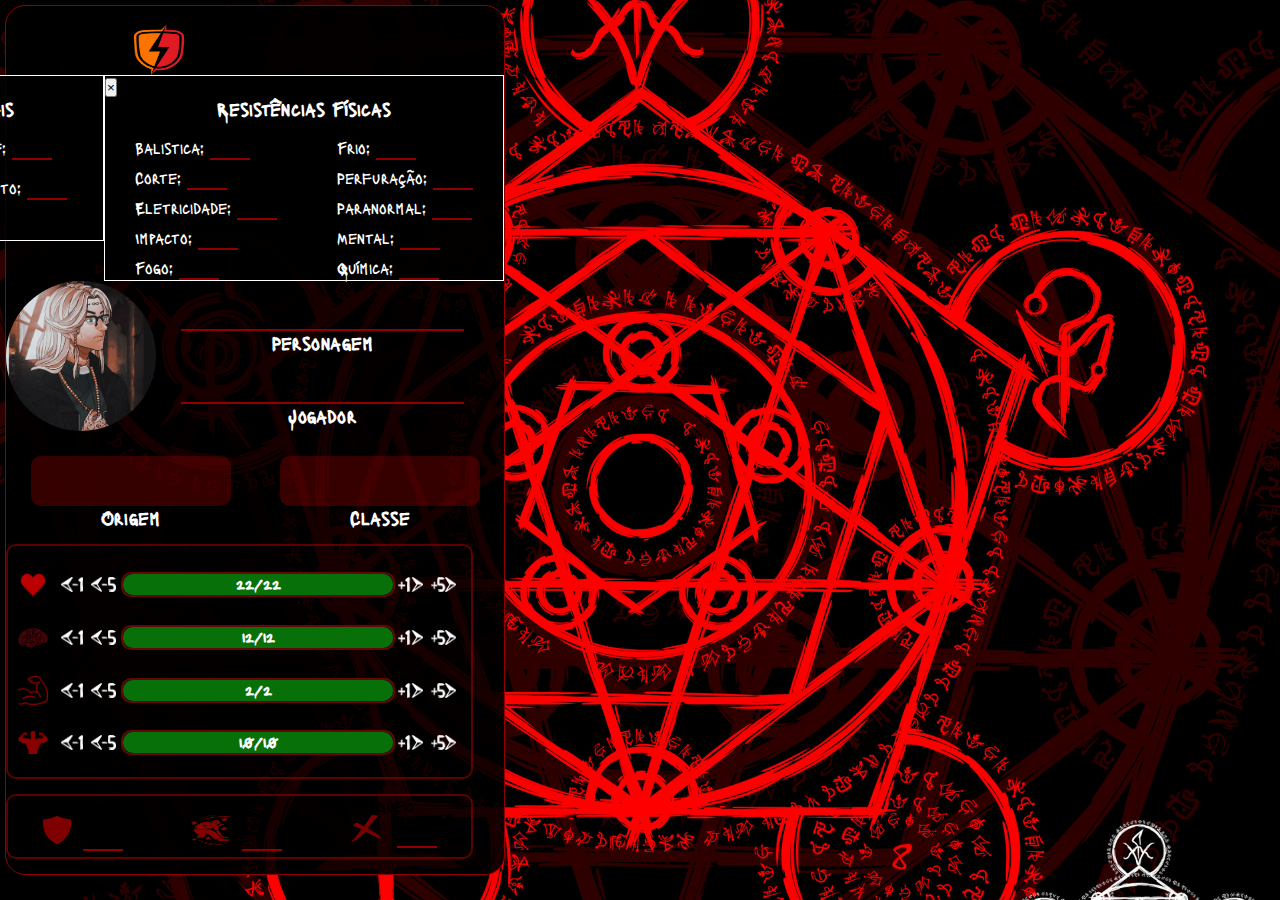
==== frontend/index.html @ 07d02156 "feat(frontend): :dizzy: hover do titulo das imagens de resistencia" ====
<!DOCTYPE html>
<html lang="pt-BR">

<head>
  <meta charset="UTF-8">
  <meta http-equiv="X-UA-Compatible" content="IE=edge">
  <meta name="viewport" content="width=device-width, initial-scale=1.0">
  <title>Ficha Role Play Betinho</title>

  <link rel="stylesheet" href="https://stackpath.bootstrapcdn.com/bootstrap/4.1.3/css/bootstrap.min.css"
    integrity="sha384-MCw98/SFnGE8fJT3GXwEOngsV7Zt27NXFoaoApmYm81iuXoPkFOJwJ8ERdknLPMO" crossorigin="anonymous">

  <link rel="stylesheet" href="./CSS/style.css">
  <link rel="stylesheet" href="./CSS/fichaRolePlay.css">

  <link rel="preconnect" href="https://fonts.googleapis.com">
  <link rel="preconnect" href="https://fonts.gstatic.com" crossorigin>
  <link href="https://fonts.googleapis.com/css2?family=Lacquer&display=swap" rel="stylesheet">
</head>

<body>
  <div class="container">
    <div class="btnResistencias">
      <div class="resistenciaParanormal">
        <div id="tituloResParanormal" class="tituloStatus">Res.Paranormal</div>
        <!-- Button trigger modal resistência paranormal-->
        <img
          src="./Images/ResistenciaParanormal.png"
          id="imgResistenciaParanormal"
          class="btn btnResistenciaParanormal"
          data-toggle="modal"
          data-target="#ModalResistenciaParanormal"
        />

        <!-- Modal resistência paranormal-->
        <div class="modal fade" id="ModalResistenciaParanormal" tabindex="-1" role="dialog"
          aria-labelledby="exampleModalLabel" aria-hidden="true">
          <div class="modal-dialog" role="document">
            <div class="modal-content cardModal">
              <div class="modal-body">
                <button type="button" class="close" data-dismiss="modal" aria-label="Close">
                  <span aria-hidden="true">&times;</span>
                </button>
                <h3 class="modal-title centralizarTitulos" id="exampleModalLabel">Resistências Paranormais</h3>
                <div>
                  <div class="resistenciaParanormal">
                    <div class="resistenciaParanormalLinha1">
                      <div>
                        Morte:
                        <input type="text" class="quantStatusResistenciaParanormal" />
                      </div>
                      <div>
                        Sangue:
                        <input type="text" class="quantStatusResistenciaParanormal" />
                      </div>
                    </div>

                    <div class="resistenciaParanormalLinha2">
                      <div>
                        Energia:
                        <input type="text" class="quantStatusResistenciaParanormal" />
                      </div>
                      <div>
                        Conhecimento:
                        <input type="text" class="quantStatusResistenciaParanormal" />
                      </div>
                    </div>

                    <div class="resistenciaParanormalMedo">
                      <div>
                        Medo:
                        <input type="text" class="quantStatusResistenciaParanormal" />
                      </div>
                    </div>
                  </div>
                </div>
              </div>
            </div>
          </div>
        </div>
      </div>

      <div class="resistenciaFisica">
        <!-- Button trigger modal resistência física-->
        <div id="tituloResFisica" class="tituloStatus">Res.Física</div>
        <img
          src="./Images/ResistenciaFisica.png"
          id="imgResistenciaFisica"
          class="btn btnResistenciaFisica"
          data-toggle="modal"
          data-target="#ModalResistenciaFisica"
        />

        <!-- Modal resistência física-->
        <div class="modal fade" id="ModalResistenciaFisica" tabindex="-1" role="dialog"
          aria-labelledby="exampleModalLabel" aria-hidden="true">
          <div class="modal-dialog" role="document">
            <div class="modal-content cardModal">
              <div class="modal-body">
                <button type="button" class="close" data-dismiss="modal" aria-label="Close">
                  <span aria-hidden="true">&times;</span>
                </button>
                <h3 class="modal-title centralizarTitulos" id="exampleModalLabel">Resistências Físicas</h3>
                <div class="organizacaoColuna">
                  <div class="resistenciaFisicaEsquerdo">
                    <div>
                      Balistica:
                      <input type="text" class="quantStatusResistenciaFisica" />
                    </div>
                    <div>
                      Corte:
                      <input type="text" class="quantStatusResistenciaFisica" />
                    </div>
                    <div>
                      Eletricidade:
                      <input type="text" class="quantStatusResistenciaFisica" />
                    </div>
                    <div>
                      Impacto:
                      <input type="text" class="quantStatusResistenciaFisica" />
                    </div>
                    <div>
                      Fogo:
                      <input type="text" class="quantStatusResistenciaFisica" />
                    </div>
                  </div>

                  <div class="resistenciaFisicaDireito">
                    <div>
                      Frio:
                      <input type="text" class="quantStatusResistenciaFisica" />
                    </div>
                    <div>
                      Perfuração:
                      <input type="text" class="quantStatusResistenciaFisica" />
                    </div>
                    <div>
                      Paranormal:
                      <input type="text" class="quantStatusResistenciaFisica" />
                    </div>
                    <div>
                      Mental:
                      <input type="text" class="quantStatusResistenciaFisica" />
                    </div>
                    <div>
                      Química:
                      <input type="text" class="quantStatusResistenciaFisica" />
                    </div>
                  </div>
                </div>
              </div>
            </div>
          </div>
        </div>
      </div>
    </div>



    <div class="img-nomes">
      <img src="./Images/avatarDante.jpg" class="avatar" />
      <div class="containerJogador-Personagem">
        <div class="Jogador-Personagem">
          <input type="text" class="nomeJogador-Personagem" />
          <h3 class="tituloJogador-Personagem">Personagem</h3>
        </div>
        <div class="Jogador-Personagem">
          <input type="text" class="nomeJogador-Personagem" />
          <h3 class="tituloJogador-Personagem">Jogador</h3>
        </div>
      </div>
    </div>

    <div class="orgm-class">
      <div class="containerOrigem-Classe">
        <div class="Origem-Classe">
          <div class="nomeOrigem-Classe"></div>
          <h3 class="tituloOrigem-Classe">Origem</h3>
        </div>
      </div>
      <div class="containerOrigem-Classe">
        <div class="Origem-Classe">
          <div class="nomeOrigem-Classe"></div>
          <h3 class="tituloOrigem-Classe">Classe</h3>
        </div>
      </div>
    </div>

    <div class="status">
      <div id="tituloVida" class="tituloStatus">Vida</div>
      <div class="status-vida">
        <img id="heart" src="./Images/Life.png" />
        <img src="./Images/setaMenos1.png" id="heartMinusOne" class="buttonStatusLife" />
        <img src="./Images/setaMenos5.png" id="heartMinusFive" class="buttonStatusLife" />
        <div class="progressLife">
          <div class="barLife" id="barraVida"></div>
        </div>
        <img src="./Images/setaMais1.png" id="heartPlusOne" class="buttonStatusLife" />
        <img src="./Images/setaMais5.png" id="heartPlusFive" class="buttonStatusLife" />
      </div>

      <div id="tituloSanidade" class="tituloStatus">Sanidade</div>
      <div class="status-sanidade">
        <img id="sanity" src="./Images/cerebro.png" />
        <img src="./Images/setaMenos1.png" id="sanityMinusOne" class="buttonStatusSanity" />
        <img src="./Images/setaMenos5.png" id="sanityMinusFive" class="buttonStatusSanity" />
        <div class="progressSanity">
          <div class="barSanity" id="barraSanidade"></div>
        </div>
        <img src="./Images/setaMais1.png" id="sanityPlusOne" class="buttonStatusSanity" />
        <img src="./Images/setaMais5.png" id="sanityPlusFive" class="buttonStatusSanity" />
      </div>

      <div id="tituloPeRodada" class="tituloStatus">PE/Rodada</div>
      <div class="status-peRodada">
        <img id="peRodada" src="./Images/musculo1.png" />
        <img src="./Images/setaMenos1.png" id="peRodadaMinusOne" class="buttonStatusPeRodada" />
        <img src="./Images/setaMenos5.png" id="peRodadaMinusFive" class="buttonStatusPeRodada" />
        <div class="progressPeRodada">
          <div class="barPeRodada" id="barraPeRodada"></div>
        </div>
        <img src="./Images/setaMais1.png" id="peRodadaPlusOne" class="buttonStatusPeRodada" />
        <img src="./Images/setaMais5.png" id="peRodadaPlusFive" class="buttonStatusPeRodada" />
      </div>

      <div id="tituloPeTotal" class="tituloStatus">PE/Total</div>
      <div class="status-peTotal">
        <img id="peTotal" src="./Images/corpo1.png" />
        <img src="./Images/setaMenos1.png" id="peTotalMinusOne" class="buttonStatusPeTotal" />
        <img src="./Images/setaMenos5.png" id="peTotalMinusFive" class="buttonStatusPeTotal" />
        <div class="progressPeTotal">
          <div class="barPeTotal" id="barraPeTotal"></div>
        </div>
        <img src="./Images/setaMais1.png" id="peTotalPlusOne" class="buttonStatusPeTotal" />
        <img src="./Images/setaMais5.png" id="peTotalPlusFive" class="buttonStatusPeTotal" />
      </div>
    </div>

    <div class="defensivos">
      <div class="status-defensivos">
        <div id="tituloDefesa" class="tituloDefensivos">Defesa</div>
        <div>
          <img id="defesa" src="./Images/escudo.png" />
          <input type="text" class="quantStatusDefensivos" />
        </div>
      </div>

      <div class="status-defensivos">
        <div id="tituloReflexo" class="tituloDefensivos">Reflexo</div>
        <div>
          <img id="reflexo" src="./Images/reflexo1.png" />
          <input type="text" class="quantStatusDefensivos" />
        </div>
      </div>

      <div class="status-defensivos">
        <div id="tituloBloqueio" class="tituloDefensivos">Bloqueio</div>
        <div>
          <img id="bloqueio" src="./Images/bloqueio.png" />
          <input type="text" class="quantStatusDefensivos" />
        </div>
      </div>
    </div>

  </div>
  <script src="https://code.jquery.com/jquery-3.3.1.slim.min.js"
    integrity="sha384-q8i/X+965DzO0rT7abK41JStQIAqVgRVzpbzo5smXKp4YfRvH+8abtTE1Pi6jizo"
    crossorigin="anonymous"></script>
  <script src="https://cdnjs.cloudflare.com/ajax/libs/popper.js/1.14.3/umd/popper.min.js"
    integrity="sha384-ZMP7rVo3mIykV+2+9J3UJ46jBk0WLaUAdn689aCwoqbBJiSnjAK/l8WvCWPIPm49"
    crossorigin="anonymous"></script>
  <script src="https://stackpath.bootstrapcdn.com/bootstrap/4.1.3/js/bootstrap.min.js"
    integrity="sha384-ChfqqxuZUCnJSK3+MXmPNIyE6ZbWh2IMqE241rYiqJxyMiZ6OW/JmZQ5stwEULTy"
    crossorigin="anonymous"></script>

  <script src="./JavaScript/scriptStatusVida.js"></script>
  <script src="./JavaScript/scriptStatusSanidade.js"></script>
  <script src="./JavaScript/scriptStatusPeRodada.js"></script>
  <script src="./JavaScript/scriptStatusPeTotal.js"></script>
  <script src="./JavaScript/scriptHoversTitulos.js"></script>

</body>

</html>
---- frontend/CSS/style.css ----
* {
  margin: 0;
  padding: 0;
  box-sizing: border-box;
}

body {
  background-color: black;
  background-image: url('../Images/backgroundOP.jpg');
  background-size: cover;
  background-position: center center;
  font-family: Lacquer, Arial, Helvetica, sans-serif;
  color: white;
}
---- frontend/CSS/fichaRolePlay.css ----
.container {
  top: 0;
  left: 0;
  width: 500px;
  height: 100%;
  margin: 5px;
  padding: 0, 15px;
  padding-bottom: 15px;
  display: flex;
  flex-direction: column;
  border: 1.7px solid rgb(145, 0, 0);
  border-radius: 20px;
  background-color: rgba(0, 0, 0, 0.905);
}

.btnResistencias {
  display: flex;
  justify-content: flex-end;
  /* height: 80px; */
  /* background-color: rgba(0, 255, 255, 0.486); */
}

.resistenciaFisica, .resistenciaParanormal {
  display: flex;
  flex-direction: column;
  /* justify-content: flex-end; */
  /* background-color: #087008; */
}
.btnResistenciaFisica {
  width: 50px;
  height: 50px;
  margin-left: 30px;
}

.btnResistenciaParanormal {
  width: 60px;
  height: 50px;
  margin-left: 70px;
}

.img-nomes {
  display: flex;
}
.avatar {
  border-radius: 100%;
  width: 150px;
}

.containerJogador-Personagem {
  margin-left: 25px;
  display: flex;
  flex-direction: column;
}

.Jogador-Personagem {
  display: flex;
  align-items: center;
  flex-direction: column;
}

.nomeJogador-Personagem,
.quantStatusDefensivos,
.quantStatusResistenciaFisica,
.quantStatusResistenciaParanormal {
  width: 100%;
  height: 50px;
  border: 0;
  border-bottom: rgb(145, 0, 0) solid 2px;
  outline: 0;
  background: transparent;
  font-size: 25px;
  text-align: center;
  color: purple;
  font-family: Lacquer;
}

.quantStatusDefensivos, .quantStatusResistenciaFisica, .quantStatusResistenciaParanormal {
  width: 40px;
  height: 30px;
  font-size: 25px;
  color: white;
}

.nomeJogador-Personagem:focus,
.quantStatusDefensivos:focus,
.quantStatusResistenciaFisica:focus,
.quantStatusResistenciaParanormal:focus {
  animation: border-fade 1s infinite alternate;
}

@keyframes border-fade {
  0% {
    border-color: red;
  }
  100% {
    border-color: purple;
  }
}

.orgm-class {
  display: flex;
  align-items: center;
  justify-content: space-around;
}

.Origem-Classe {
  display: flex;
  align-items: center;
  flex-direction: column;
}

.nomeOrigem-Classe {
  width: 200px;
  height: 50px;
  margin-top: 25px;
  padding: 15px;
  border-radius: 10px;
  background-color: rgba(145, 0, 0, 0.363);
  font-size: 20px;
  text-align: center;
}

.status, .defensivos {
  display: flex;
  flex-direction: column;
  justify-content: space-around;
  width: 467px;
  height: 235px;
  margin-top: 15px;  
  border-radius: 10px;
  border: 2px solid rgba(145, 0, 0, 0.63);
}

.status {
  padding-left: 10px;
  padding-right: 10px;
}

.defensivos {
  display: flex;
  flex-direction: row;
  height: 65px;
  padding: 0;
}

.tituloStatus, .tituloDefensivos {
  color: rgb(0, 0, 0);
}

.status-vida,
.status-sanidade,
.status-peRodada,
.status-peTotal,
.def-defesa,
.def-reflexo,
.def-bloqueio {
  display: flex;
  align-items: center;
}

.status-peTotal {
  padding-bottom: 20px;
}

.buttonStatusLife, .buttonStatusSanity, .buttonStatusPeRodada, .buttonStatusPeTotal {
  width: 25px;
  height: 15px;
  margin: 3px;
  margin-right: 5px;
}

.buttonStatusLife:hover,
.buttonStatusSanity:hover,
.buttonStatusPeRodada:hover,
.buttonStatusPeTotal:hover {
  width: 27px;
  height: 17px;
  cursor: pointer;
}

#heart, #sanity, #peRodada, #peTotal, #defesa, #reflexo, #bloqueio {
  width: 30px;
  margin-right: 10px;
  transition: transform 0.2s ease-in-out;
}

#defesa {
  height: 30px;
  margin-right: 5px;
}

#reflexo {
  width: 40px;
  height: 30px;
  margin-right: 5px;
}

#bloqueio {
  height: 27px;
}

#heart.pulsando, #sanity.pulsando, #peRodada.pulsando, #peTotal.pulsando {
  transform: scale(1.5);
}

.progressLife, .progressSanity, .progressPeRodada, .progressPeTotal {
  width: 100%;
  height: 25px;
  border-radius: 10px;
  background-color: rgb(20, 20, 20);
  border: 2px solid rgba(145, 0, 0, 0.63);
}

.barLife, .barSanity, .barPeRodada, .barPeTotal {
  height: 100%;
  border-radius: 10px;
  transition: width 0.3s ease-in-out;
  text-align: center;
  font-weight: 600;
}

.barLife.green, .barSanity.green, .barPeRodada.green, .barPeTotal.green {
  border-radius: 10px;
  background-color: #087008;
}

.barLife.yellow, .barSanity.yellow, .barPeRodada.yellow, .barPeTotal.yellow {
  border-radius: 10px;
  background-color: #856d0e;
}

.barLife.red, .barSanity.red, .barPeRodada.red, .barPeTotal.red {
  border-radius: 10px;
  background-color: #992a0e;
}

.cardModal {
  width: 400px;
  background-color: rgba(0, 0, 0, 0.850);
  border: 1px solid white;
}

.organizacaoColuna {
  display: flex;
  justify-content: space-around;
  margin-top: 10px;
}

.centralizarTitulos {
  text-align: center;
}

.resistenciaParanormal {
  display: flex;
  flex-direction: column; 
}

.resistenciaParanormalLinha1, .resistenciaParanormalLinha2, .resistenciaParanormalMedo {
  display: flex;
  justify-content: space-around;
  margin-top: 10px;
}

/* input {
  width: 100px;
  height: 30px;
  margin-left: 1px;
  background-color: black;
  border: 2px solid rgba(145, 0, 0, 0.63);
  border-radius: 5px;
  outline: 0;
  color: white;
  font-size: 20px;
}
input[type=number]::-webkit-inner-spin-button { 
  height: 35px;
  margin: 10px;
  padding: 5px;
  transform: rotate(90deg);
  filter: drop-shadow(5px 50px 10px rgb(255, 0, 0)) opacity(30%);
  cursor: pointer;
} */
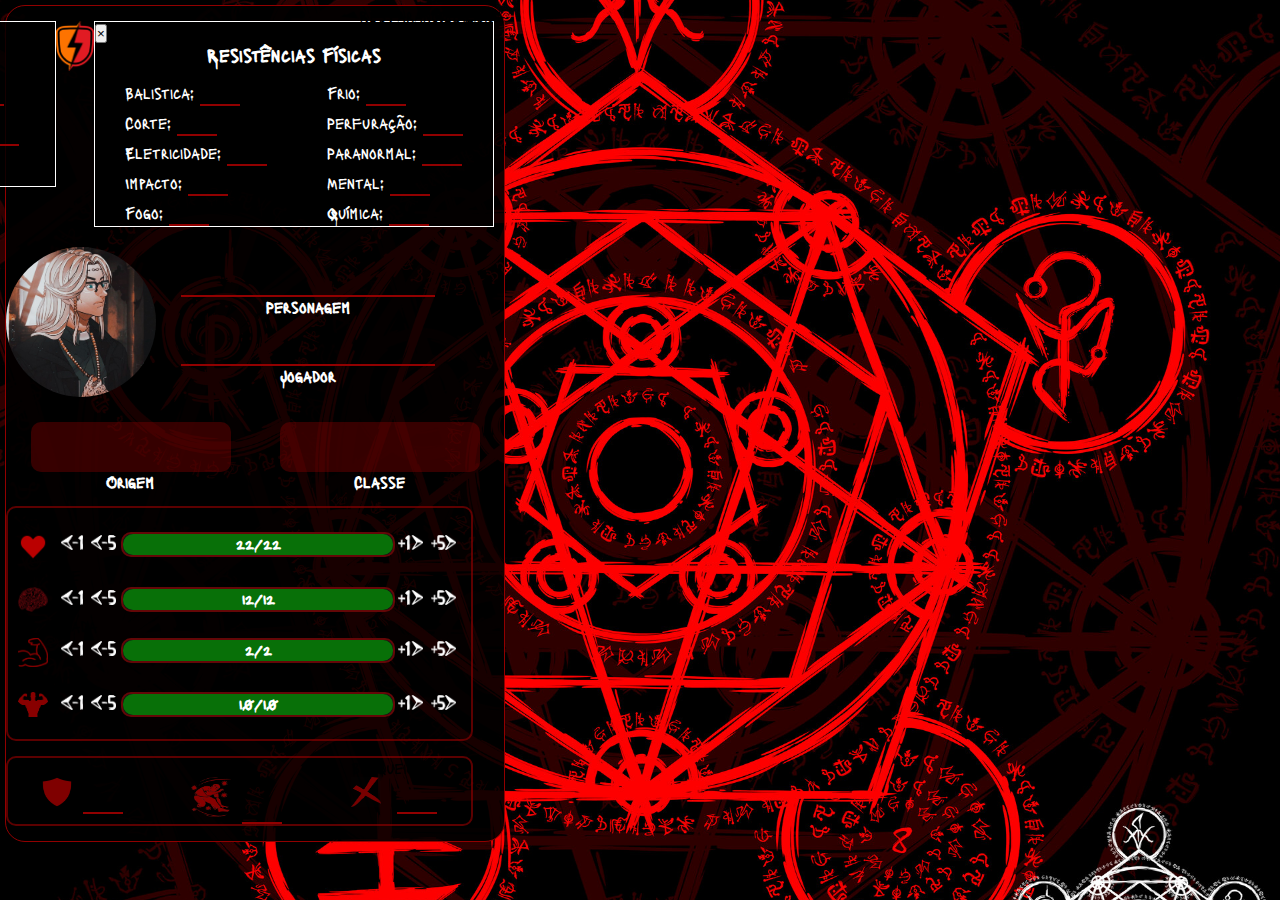
==== commit ec7e701b: "style(frontend): :dizzy: alinhamento dos titulos das resistencias" ====
--- a/frontend/index.html
+++ b/frontend/index.html
@@ -1,14 +1,17 @@
 <!DOCTYPE html>
 <html lang="pt-BR">
-
 <head>
   <meta charset="UTF-8">
   <meta http-equiv="X-UA-Compatible" content="IE=edge">
   <meta name="viewport" content="width=device-width, initial-scale=1.0">
   <title>Ficha Role Play Betinho</title>
 
-  <link rel="stylesheet" href="https://stackpath.bootstrapcdn.com/bootstrap/4.1.3/css/bootstrap.min.css"
-    integrity="sha384-MCw98/SFnGE8fJT3GXwEOngsV7Zt27NXFoaoApmYm81iuXoPkFOJwJ8ERdknLPMO" crossorigin="anonymous">
+  <link
+    rel="stylesheet"
+    href="https://stackpath.bootstrapcdn.com/bootstrap/4.1.3/css/bootstrap.min.css"
+    integrity="sha384-MCw98/SFnGE8fJT3GXwEOngsV7Zt27NXFoaoApmYm81iuXoPkFOJwJ8ERdknLPMO"
+    crossorigin="anonymous"
+  >
 
   <link rel="stylesheet" href="./CSS/style.css">
   <link rel="stylesheet" href="./CSS/fichaRolePlay.css">
@@ -20,57 +23,57 @@
 
 <body>
   <div class="container">
+    <div class="tituloResistencias">
+      <div id="tituloResParanormal" class="tituloStatus">Res.Paranormal</div>
+      <div id="tituloResFisica" class="tituloStatus">Res.Física</div>
+    </div>
     <div class="btnResistencias">
-      <div class="resistenciaParanormal">
-        <div id="tituloResParanormal" class="tituloStatus">Res.Paranormal</div>
-        <!-- Button trigger modal resistência paranormal-->
-        <img
-          src="./Images/ResistenciaParanormal.png"
-          id="imgResistenciaParanormal"
-          class="btn btnResistenciaParanormal"
-          data-toggle="modal"
-          data-target="#ModalResistenciaParanormal"
-        />
-
-        <!-- Modal resistência paranormal-->
-        <div class="modal fade" id="ModalResistenciaParanormal" tabindex="-1" role="dialog"
-          aria-labelledby="exampleModalLabel" aria-hidden="true">
-          <div class="modal-dialog" role="document">
-            <div class="modal-content cardModal">
-              <div class="modal-body">
-                <button type="button" class="close" data-dismiss="modal" aria-label="Close">
-                  <span aria-hidden="true">&times;</span>
-                </button>
-                <h3 class="modal-title centralizarTitulos" id="exampleModalLabel">Resistências Paranormais</h3>
-                <div>
-                  <div class="resistenciaParanormal">
-                    <div class="resistenciaParanormalLinha1">
-                      <div>
-                        Morte:
-                        <input type="text" class="quantStatusResistenciaParanormal" />
-                      </div>
-                      <div>
-                        Sangue:
-                        <input type="text" class="quantStatusResistenciaParanormal" />
-                      </div>
-                    </div>
-
-                    <div class="resistenciaParanormalLinha2">
-                      <div>
-                        Energia:
-                        <input type="text" class="quantStatusResistenciaParanormal" />
-                      </div>
-                      <div>
-                        Conhecimento:
-                        <input type="text" class="quantStatusResistenciaParanormal" />
-                      </div>
-                    </div>
-
-                    <div class="resistenciaParanormalMedo">
-                      <div>
-                        Medo:
-                        <input type="text" class="quantStatusResistenciaParanormal" />
-                      </div>
+      <!-- Button trigger modal resistência paranormal-->
+      <img
+        src="./Images/ResistenciaParanormal.png"
+        id="imgResistenciaParanormal"
+        class="btn btnResistenciaParanormal"
+        data-toggle="modal"
+        data-target="#ModalResistenciaParanormal"
+      />
+      <!-- Modal resistência paranormal-->
+      <div class="modal fade" id="ModalResistenciaParanormal" tabindex="-1" role="dialog"
+        aria-labelledby="exampleModalLabel" aria-hidden="true">
+        <div class="modal-dialog" role="document">
+          <div class="modal-content cardModal">
+            <div class="modal-body">
+              <button type="button" class="close" data-dismiss="modal" aria-label="Close">
+                <span aria-hidden="true">&times;</span>
+              </button>
+              <h3 class="modal-title centralizarTitulos" id="exampleModalLabel">Resistências Paranormais</h3>
+              <div>
+                <div class="resistenciaParanormal">
+                  <div class="resistenciaParanormalLinha1">
+                    <div>
+                      Morte:
+                      <input type="text" class="quantStatusResistenciaParanormal" />
+                    </div>
+                    <div>
+                      Sangue:
+                      <input type="text" class="quantStatusResistenciaParanormal" />
+                    </div>
+                  </div>
+
+                  <div class="resistenciaParanormalLinha2">
+                    <div>
+                      Energia:
+                      <input type="text" class="quantStatusResistenciaParanormal" />
+                    </div>
+                    <div>
+                      Conhecimento:
+                      <input type="text" class="quantStatusResistenciaParanormal" />
+                    </div>
+                  </div>
+
+                  <div class="resistenciaParanormalMedo">
+                    <div>
+                      Medo:
+                      <input type="text" class="quantStatusResistenciaParanormal" />
                     </div>
                   </div>
                 </div>
@@ -80,72 +83,68 @@
         </div>
       </div>
 
-      <div class="resistenciaFisica">
-        <!-- Button trigger modal resistência física-->
-        <div id="tituloResFisica" class="tituloStatus">Res.Física</div>
-        <img
-          src="./Images/ResistenciaFisica.png"
-          id="imgResistenciaFisica"
-          class="btn btnResistenciaFisica"
-          data-toggle="modal"
-          data-target="#ModalResistenciaFisica"
-        />
-
-        <!-- Modal resistência física-->
-        <div class="modal fade" id="ModalResistenciaFisica" tabindex="-1" role="dialog"
-          aria-labelledby="exampleModalLabel" aria-hidden="true">
-          <div class="modal-dialog" role="document">
-            <div class="modal-content cardModal">
-              <div class="modal-body">
-                <button type="button" class="close" data-dismiss="modal" aria-label="Close">
-                  <span aria-hidden="true">&times;</span>
-                </button>
-                <h3 class="modal-title centralizarTitulos" id="exampleModalLabel">Resistências Físicas</h3>
-                <div class="organizacaoColuna">
-                  <div class="resistenciaFisicaEsquerdo">
-                    <div>
-                      Balistica:
-                      <input type="text" class="quantStatusResistenciaFisica" />
-                    </div>
-                    <div>
-                      Corte:
-                      <input type="text" class="quantStatusResistenciaFisica" />
-                    </div>
-                    <div>
-                      Eletricidade:
-                      <input type="text" class="quantStatusResistenciaFisica" />
-                    </div>
-                    <div>
-                      Impacto:
-                      <input type="text" class="quantStatusResistenciaFisica" />
-                    </div>
-                    <div>
-                      Fogo:
-                      <input type="text" class="quantStatusResistenciaFisica" />
-                    </div>
-                  </div>
-
-                  <div class="resistenciaFisicaDireito">
-                    <div>
-                      Frio:
-                      <input type="text" class="quantStatusResistenciaFisica" />
-                    </div>
-                    <div>
-                      Perfuração:
-                      <input type="text" class="quantStatusResistenciaFisica" />
-                    </div>
-                    <div>
-                      Paranormal:
-                      <input type="text" class="quantStatusResistenciaFisica" />
-                    </div>
-                    <div>
-                      Mental:
-                      <input type="text" class="quantStatusResistenciaFisica" />
-                    </div>
-                    <div>
-                      Química:
-                      <input type="text" class="quantStatusResistenciaFisica" />
-                    </div>
+      <!-- Button trigger modal resistência física-->
+      <img
+        src="./Images/ResistenciaFisica.png"
+        id="imgResistenciaFisica"
+        class="btn btnResistenciaFisica"
+        data-toggle="modal"
+        data-target="#ModalResistenciaFisica"
+      />
+      <!-- Modal resistência física-->
+      <div class="modal fade" id="ModalResistenciaFisica" tabindex="-1" role="dialog"
+        aria-labelledby="exampleModalLabel" aria-hidden="true">
+        <div class="modal-dialog" role="document">
+          <div class="modal-content cardModal">
+            <div class="modal-body">
+              <button type="button" class="close" data-dismiss="modal" aria-label="Close">
+                <span aria-hidden="true">&times;</span>
+              </button>
+              <h3 class="modal-title centralizarTitulos" id="exampleModalLabel">Resistências Físicas</h3>
+              <div class="organizacaoColuna">
+                <div class="resistenciaFisicaEsquerdo">
+                  <div>
+                    Balistica:
+                    <input type="text" class="quantStatusResistenciaFisica" />
+                  </div>
+                  <div>
+                    Corte:
+                    <input type="text" class="quantStatusResistenciaFisica" />
+                  </div>
+                  <div>
+                    Eletricidade:
+                    <input type="text" class="quantStatusResistenciaFisica" />
+                  </div>
+                  <div>
+                    Impacto:
+                    <input type="text" class="quantStatusResistenciaFisica" />
+                  </div>
+                  <div>
+                    Fogo:
+                    <input type="text" class="quantStatusResistenciaFisica" />
+                  </div>
+                </div>
+
+                <div class="resistenciaFisicaDireito">
+                  <div>
+                    Frio:
+                    <input type="text" class="quantStatusResistenciaFisica" />
+                  </div>
+                  <div>
+                    Perfuração:
+                    <input type="text" class="quantStatusResistenciaFisica" />
+                  </div>
+                  <div>
+                    Paranormal:
+                    <input type="text" class="quantStatusResistenciaFisica" />
+                  </div>
+                  <div>
+                    Mental:
+                    <input type="text" class="quantStatusResistenciaFisica" />
+                  </div>
+                  <div>
+                    Química:
+                    <input type="text" class="quantStatusResistenciaFisica" />
                   </div>
                 </div>
               </div>
@@ -154,19 +153,17 @@
         </div>
       </div>
     </div>
-
-
 
     <div class="img-nomes">
       <img src="./Images/avatarDante.jpg" class="avatar" />
       <div class="containerJogador-Personagem">
         <div class="Jogador-Personagem">
           <input type="text" class="nomeJogador-Personagem" />
-          <h3 class="tituloJogador-Personagem">Personagem</h3>
+          <h4>Personagem</h4>
         </div>
         <div class="Jogador-Personagem">
           <input type="text" class="nomeJogador-Personagem" />
-          <h3 class="tituloJogador-Personagem">Jogador</h3>
+          <h4>Jogador</h4>
         </div>
       </div>
     </div>
@@ -175,13 +172,13 @@
       <div class="containerOrigem-Classe">
         <div class="Origem-Classe">
           <div class="nomeOrigem-Classe"></div>
-          <h3 class="tituloOrigem-Classe">Origem</h3>
+          <h4>Origem</h4>
         </div>
       </div>
       <div class="containerOrigem-Classe">
         <div class="Origem-Classe">
           <div class="nomeOrigem-Classe"></div>
-          <h3 class="tituloOrigem-Classe">Classe</h3>
+          <h4>Classe</h4>
         </div>
       </div>
     </div>
@@ -261,7 +258,6 @@
         </div>
       </div>
     </div>
-
   </div>
   <script src="https://code.jquery.com/jquery-3.3.1.slim.min.js"
     integrity="sha384-q8i/X+965DzO0rT7abK41JStQIAqVgRVzpbzo5smXKp4YfRvH+8abtTE1Pi6jizo"
@@ -280,5 +276,4 @@
   <script src="./JavaScript/scriptHoversTitulos.js"></script>
 
 </body>
-
 </html>--- a/frontend/CSS/fichaRolePlay.css
+++ b/frontend/CSS/fichaRolePlay.css
@@ -13,29 +13,36 @@
   background-color: rgba(0, 0, 0, 0.905);
 }
 
+.tituloResistencias {
+  display: flex;
+  justify-content: flex-end;
+  margin-bottom: 15px;
+}
+
+#tituloResParanormal, #tituloResFisica {
+  position: absolute;
+  z-index: 1;
+}
+#tituloResParanormal {
+  margin-right: 30px;
+  z-index: 2;
+}
+
 .btnResistencias {
   display: flex;
   justify-content: flex-end;
-  /* height: 80px; */
-  /* background-color: rgba(0, 255, 255, 0.486); */
-}
-
-.resistenciaFisica, .resistenciaParanormal {
-  display: flex;
-  flex-direction: column;
-  /* justify-content: flex-end; */
-  /* background-color: #087008; */
-}
+  margin-right: 10px;
+  margin-bottom: 20px;
+}
+
 .btnResistenciaFisica {
   width: 50px;
   height: 50px;
-  margin-left: 30px;
 }
 
 .btnResistenciaParanormal {
   width: 60px;
   height: 50px;
-  margin-left: 70px;
 }
 
 .img-nomes {
@@ -68,7 +75,7 @@
   border-bottom: rgb(145, 0, 0) solid 2px;
   outline: 0;
   background: transparent;
-  font-size: 25px;
+  font-size: 22px;
   text-align: center;
   color: purple;
   font-family: Lacquer;
@@ -77,7 +84,6 @@
 .quantStatusDefensivos, .quantStatusResistenciaFisica, .quantStatusResistenciaParanormal {
   width: 40px;
   height: 30px;
-  font-size: 25px;
   color: white;
 }
 
@@ -139,7 +145,7 @@
 .defensivos {
   display: flex;
   flex-direction: row;
-  height: 65px;
+  height: 70px;
   padding: 0;
 }
 
@@ -155,7 +161,6 @@
 .def-reflexo,
 .def-bloqueio {
   display: flex;
-  align-items: center;
 }
 
 .status-peTotal {
@@ -191,12 +196,12 @@
 
 #reflexo {
   width: 40px;
-  height: 30px;
+  height: 40px;
   margin-right: 5px;
 }
 
 #bloqueio {
-  height: 27px;
+  height: 30px;
 }
 
 #heart.pulsando, #sanity.pulsando, #peRodada.pulsando, #peTotal.pulsando {
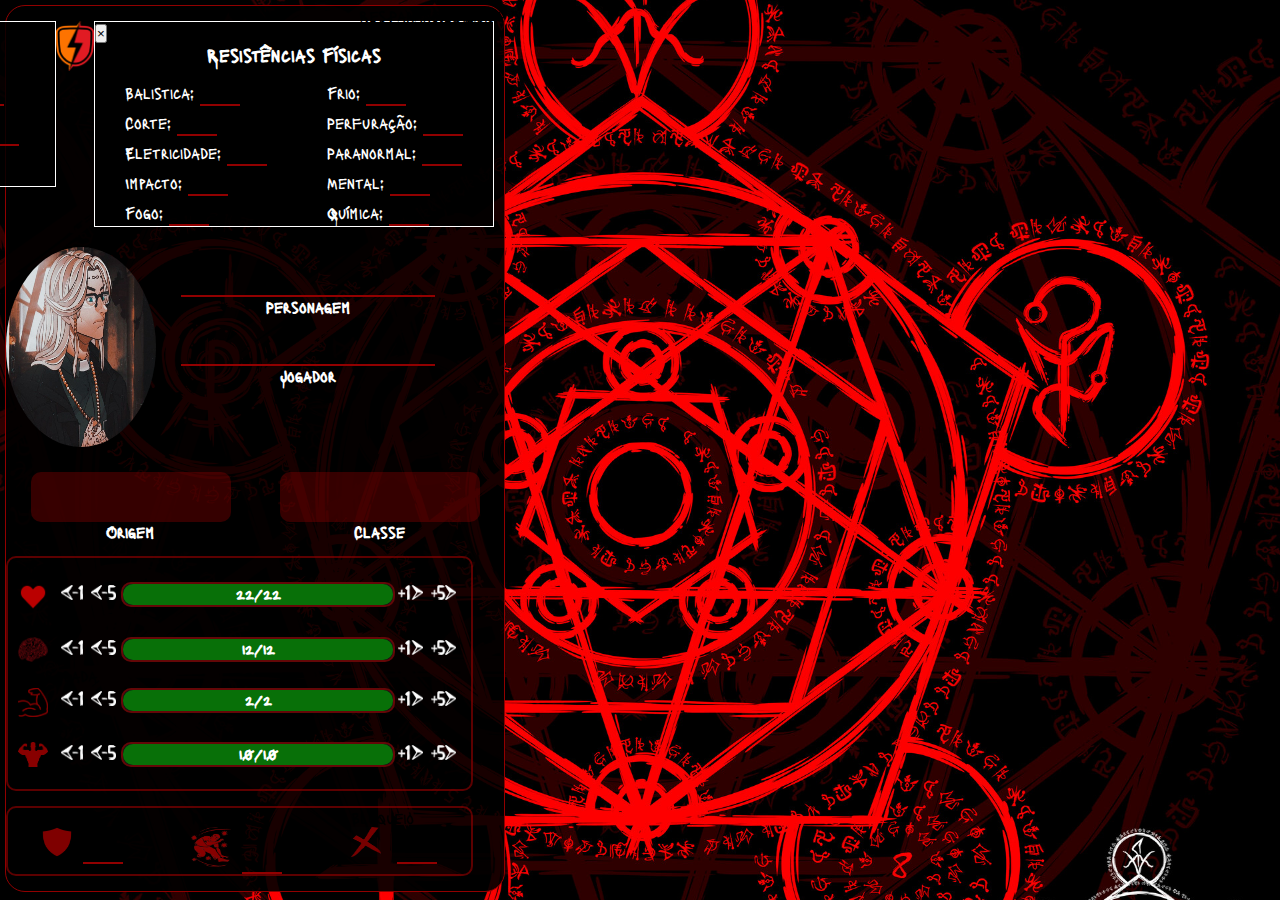
==== commit 9f6aa281: "feat(frontend): :sparkles: alteração de pastas, e hover de imagens" ====
--- a/frontend/index.html
+++ b/frontend/index.html
@@ -155,7 +155,7 @@
     </div>
 
     <div class="img-nomes">
-      <img src="./Images/avatarDante.jpg" class="avatar" />
+      <img src="./Images/avatarDante.jpg" class="avatar" onclick="selecionarImagem()" />
       <div class="containerJogador-Personagem">
         <div class="Jogador-Personagem">
           <input type="text" class="nomeJogador-Personagem" />
@@ -269,11 +269,12 @@
     integrity="sha384-ChfqqxuZUCnJSK3+MXmPNIyE6ZbWh2IMqE241rYiqJxyMiZ6OW/JmZQ5stwEULTy"
     crossorigin="anonymous"></script>
 
-  <script src="./JavaScript/scriptStatusVida.js"></script>
-  <script src="./JavaScript/scriptStatusSanidade.js"></script>
-  <script src="./JavaScript/scriptStatusPeRodada.js"></script>
-  <script src="./JavaScript/scriptStatusPeTotal.js"></script>
-  <script src="./JavaScript/scriptHoversTitulos.js"></script>
+  <script src="./JavaScript/fichaRolePlay/scriptFichaRolePlay.js"></script>
+  <script src="./JavaScript/fichaRolePlay/scriptStatusVida.js"></script>
+  <script src="./JavaScript/fichaRolePlay/scriptStatusSanidade.js"></script>
+  <script src="./JavaScript/fichaRolePlay/scriptStatusPeRodada.js"></script>
+  <script src="./JavaScript/fichaRolePlay/scriptStatusPeTotal.js"></script>
+  <script src="./JavaScript/fichaRolePlay/scriptHoversTitulos.js"></script>
 
 </body>
 </html>--- a/frontend/CSS/fichaRolePlay.css
+++ b/frontend/CSS/fichaRolePlay.css
@@ -1,8 +1,6 @@
 .container {
-  top: 0;
-  left: 0;
-  width: 500px;
-  height: 100%;
+  max-width: 500px;
+  max-height: 100%;
   margin: 5px;
   padding: 0, 15px;
   padding-bottom: 15px;
@@ -48,9 +46,16 @@
 .img-nomes {
   display: flex;
 }
+
 .avatar {
   border-radius: 100%;
-  width: 150px;
+  max-width: 150px;
+  height: 200px;
+}
+.avatar:hover, .btnResistenciaParanormal:hover, .btnResistenciaFisica:hover {
+  transform: scale(1.1);
+  box-shadow: 0 3px 6px rgba(0, 0, 0, 0.16), 0 3px 6px rgba(0, 0, 0, 0.23);
+  cursor: pointer;
 }
 
 .containerJogador-Personagem {
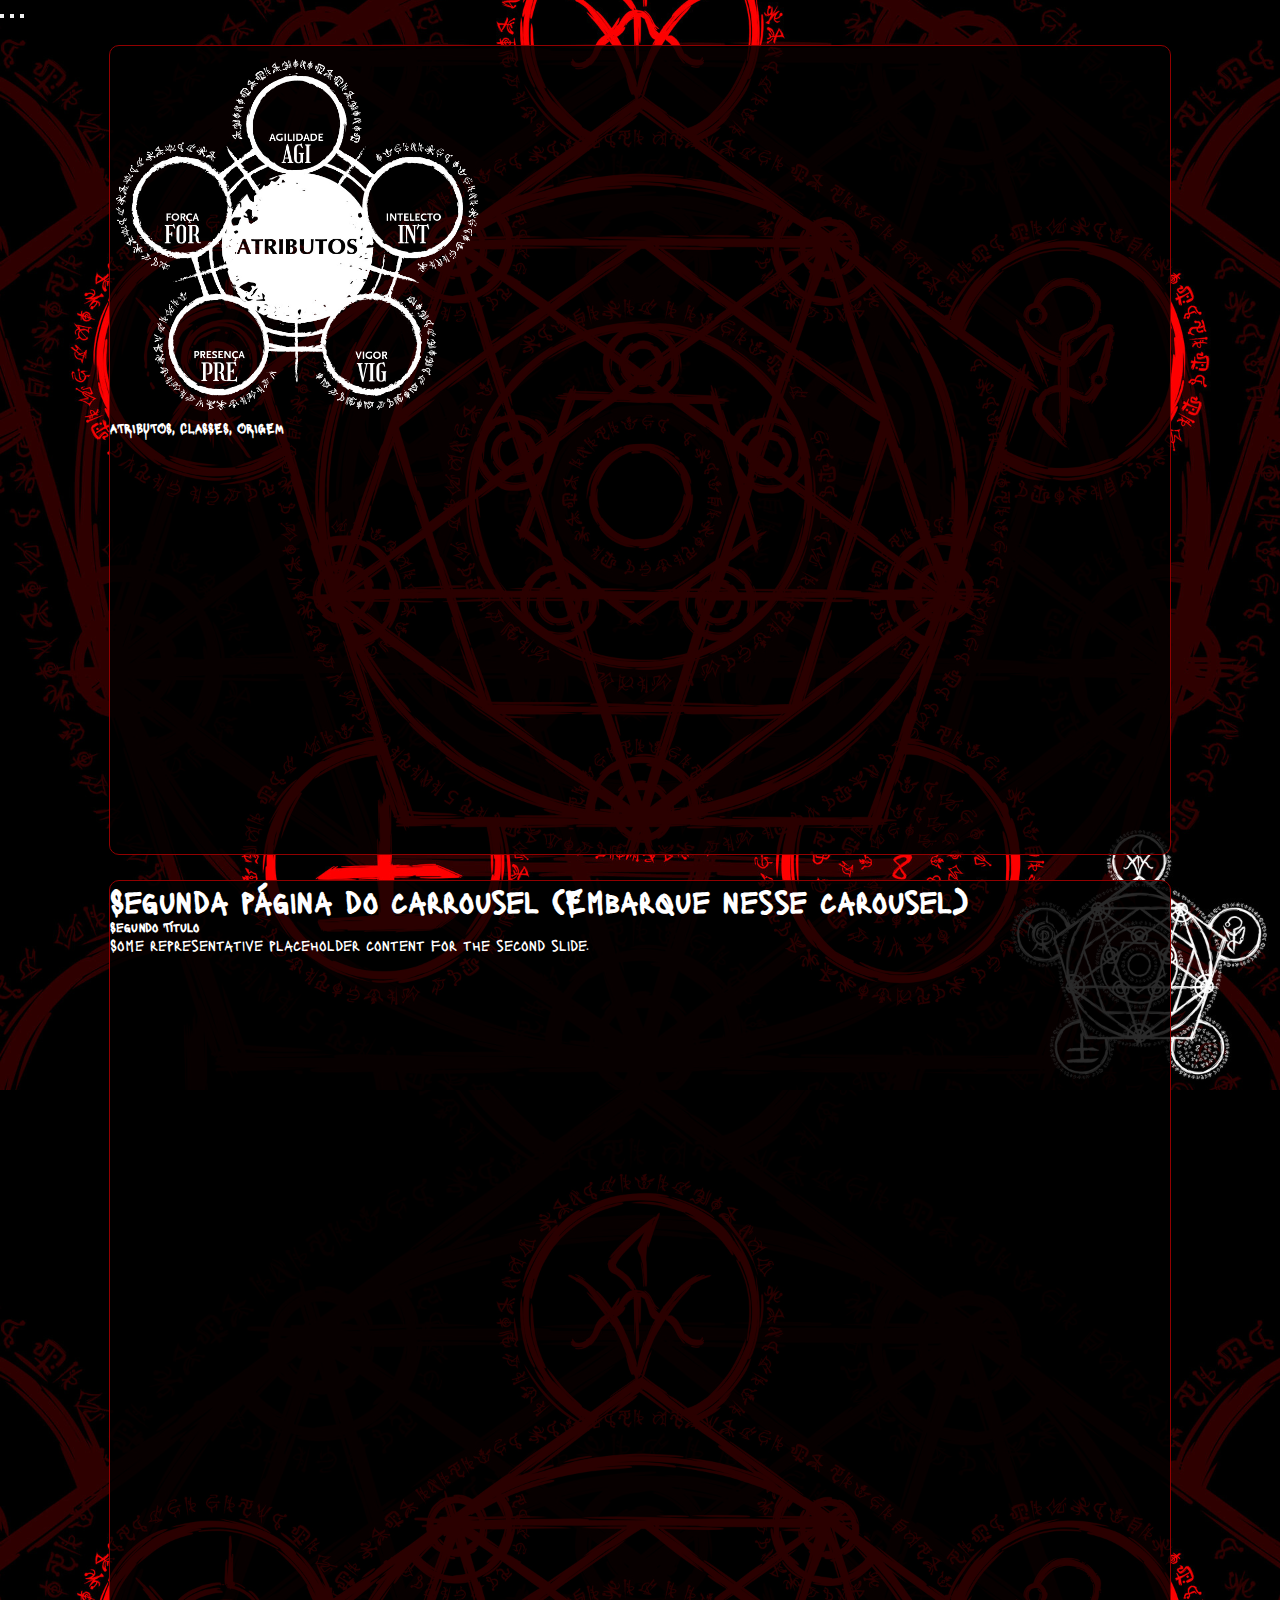
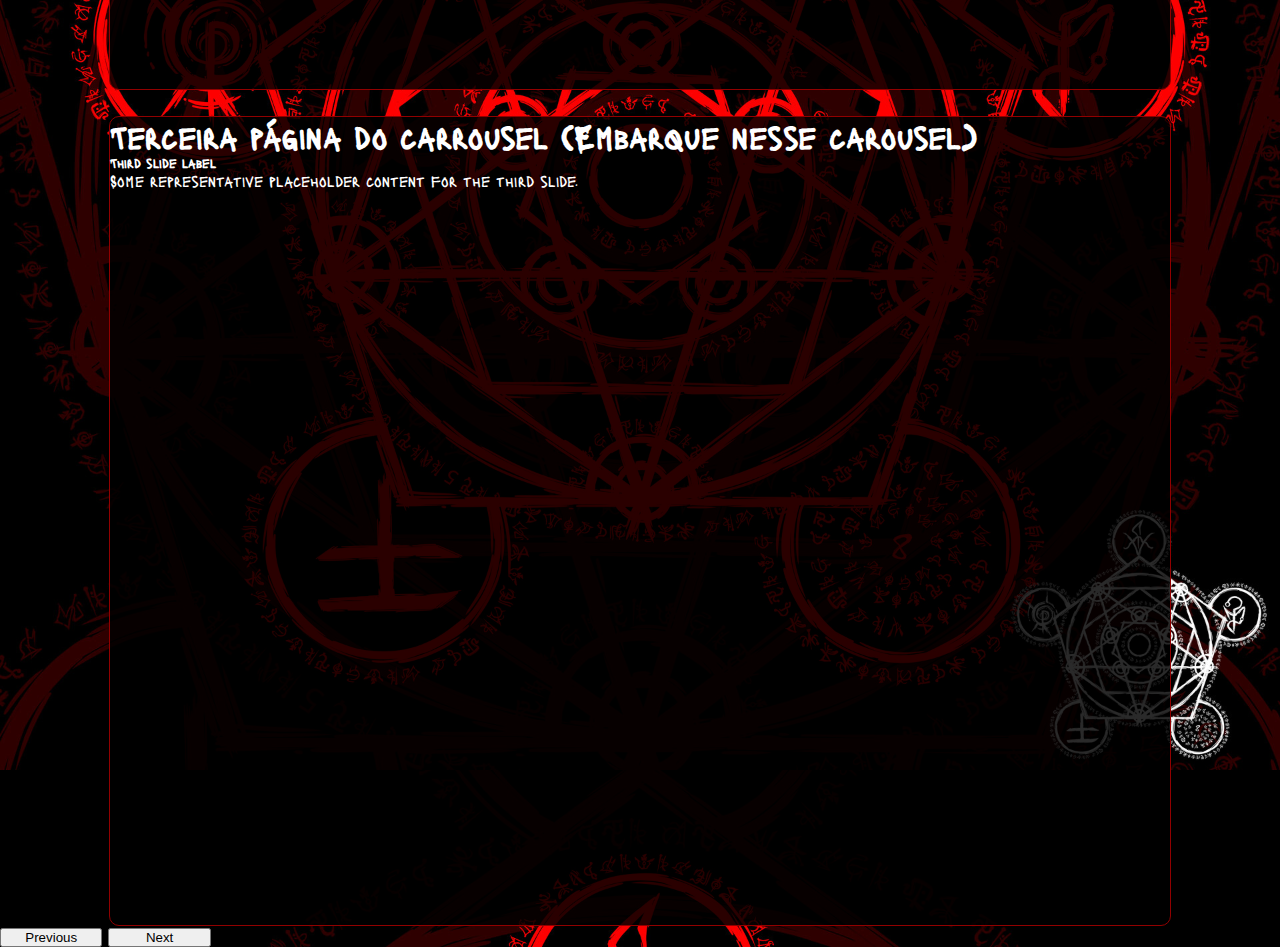
==== commit 454e117a: "feat(frontend): :sparkles: tela de edição, carrousel" ====
--- a/frontend/index.html
+++ b/frontend/index.html
@@ -4,260 +4,59 @@
   <meta charset="UTF-8">
   <meta http-equiv="X-UA-Compatible" content="IE=edge">
   <meta name="viewport" content="width=device-width, initial-scale=1.0">
-  <title>Ficha Role Play Betinho</title>
+  
+  <title>Edição</title>
 
-  <link
-    rel="stylesheet"
-    href="https://stackpath.bootstrapcdn.com/bootstrap/4.1.3/css/bootstrap.min.css"
-    integrity="sha384-MCw98/SFnGE8fJT3GXwEOngsV7Zt27NXFoaoApmYm81iuXoPkFOJwJ8ERdknLPMO"
-    crossorigin="anonymous"
-  >
+  <link href="https://cdn.jsdelivr.net/npm/bootstrap@5.3.0-alpha1/dist/css/bootstrap.min.css" rel="stylesheet" integrity="sha384-GLhlTQ8iRABdZLl6O3oVMWSktQOp6b7In1Zl3/Jr59b6EGGoI1aFkw7cmDA6j6gD" crossorigin="anonymous">
 
   <link rel="stylesheet" href="./CSS/style.css">
-  <link rel="stylesheet" href="./CSS/fichaRolePlay.css">
+  <link rel="stylesheet" href="./CSS/edicao.css">
 
   <link rel="preconnect" href="https://fonts.googleapis.com">
   <link rel="preconnect" href="https://fonts.gstatic.com" crossorigin>
   <link href="https://fonts.googleapis.com/css2?family=Lacquer&display=swap" rel="stylesheet">
 </head>
-
 <body>
-  <div class="container">
-    <div class="tituloResistencias">
-      <div id="tituloResParanormal" class="tituloStatus">Res.Paranormal</div>
-      <div id="tituloResFisica" class="tituloStatus">Res.Física</div>
-    </div>
-    <div class="btnResistencias">
-      <!-- Button trigger modal resistência paranormal-->
-      <img
-        src="./Images/ResistenciaParanormal.png"
-        id="imgResistenciaParanormal"
-        class="btn btnResistenciaParanormal"
-        data-toggle="modal"
-        data-target="#ModalResistenciaParanormal"
-      />
-      <!-- Modal resistência paranormal-->
-      <div class="modal fade" id="ModalResistenciaParanormal" tabindex="-1" role="dialog"
-        aria-labelledby="exampleModalLabel" aria-hidden="true">
-        <div class="modal-dialog" role="document">
-          <div class="modal-content cardModal">
-            <div class="modal-body">
-              <button type="button" class="close" data-dismiss="modal" aria-label="Close">
-                <span aria-hidden="true">&times;</span>
-              </button>
-              <h3 class="modal-title centralizarTitulos" id="exampleModalLabel">Resistências Paranormais</h3>
-              <div>
-                <div class="resistenciaParanormal">
-                  <div class="resistenciaParanormalLinha1">
-                    <div>
-                      Morte:
-                      <input type="text" class="quantStatusResistenciaParanormal" />
-                    </div>
-                    <div>
-                      Sangue:
-                      <input type="text" class="quantStatusResistenciaParanormal" />
-                    </div>
-                  </div>
-
-                  <div class="resistenciaParanormalLinha2">
-                    <div>
-                      Energia:
-                      <input type="text" class="quantStatusResistenciaParanormal" />
-                    </div>
-                    <div>
-                      Conhecimento:
-                      <input type="text" class="quantStatusResistenciaParanormal" />
-                    </div>
-                  </div>
-
-                  <div class="resistenciaParanormalMedo">
-                    <div>
-                      Medo:
-                      <input type="text" class="quantStatusResistenciaParanormal" />
-                    </div>
-                  </div>
-                </div>
-              </div>
-            </div>
-          </div>
-        </div>
-      </div>
-
-      <!-- Button trigger modal resistência física-->
-      <img
-        src="./Images/ResistenciaFisica.png"
-        id="imgResistenciaFisica"
-        class="btn btnResistenciaFisica"
-        data-toggle="modal"
-        data-target="#ModalResistenciaFisica"
-      />
-      <!-- Modal resistência física-->
-      <div class="modal fade" id="ModalResistenciaFisica" tabindex="-1" role="dialog"
-        aria-labelledby="exampleModalLabel" aria-hidden="true">
-        <div class="modal-dialog" role="document">
-          <div class="modal-content cardModal">
-            <div class="modal-body">
-              <button type="button" class="close" data-dismiss="modal" aria-label="Close">
-                <span aria-hidden="true">&times;</span>
-              </button>
-              <h3 class="modal-title centralizarTitulos" id="exampleModalLabel">Resistências Físicas</h3>
-              <div class="organizacaoColuna">
-                <div class="resistenciaFisicaEsquerdo">
-                  <div>
-                    Balistica:
-                    <input type="text" class="quantStatusResistenciaFisica" />
-                  </div>
-                  <div>
-                    Corte:
-                    <input type="text" class="quantStatusResistenciaFisica" />
-                  </div>
-                  <div>
-                    Eletricidade:
-                    <input type="text" class="quantStatusResistenciaFisica" />
-                  </div>
-                  <div>
-                    Impacto:
-                    <input type="text" class="quantStatusResistenciaFisica" />
-                  </div>
-                  <div>
-                    Fogo:
-                    <input type="text" class="quantStatusResistenciaFisica" />
-                  </div>
-                </div>
-
-                <div class="resistenciaFisicaDireito">
-                  <div>
-                    Frio:
-                    <input type="text" class="quantStatusResistenciaFisica" />
-                  </div>
-                  <div>
-                    Perfuração:
-                    <input type="text" class="quantStatusResistenciaFisica" />
-                  </div>
-                  <div>
-                    Paranormal:
-                    <input type="text" class="quantStatusResistenciaFisica" />
-                  </div>
-                  <div>
-                    Mental:
-                    <input type="text" class="quantStatusResistenciaFisica" />
-                  </div>
-                  <div>
-                    Química:
-                    <input type="text" class="quantStatusResistenciaFisica" />
-                  </div>
-                </div>
-              </div>
-            </div>
-          </div>
+  <div id="carouselExampleCaptions" class="carousel slide containerCarousel">
+    <div class="carousel-indicators">
+      <div class="alinharTitulos">
+        <div>
+          <button type="button" data-bs-target="#carouselExampleCaptions" data-bs-slide-to="0" class="active" aria-current="true" aria-label="Slide 1"></button>
+          <button type="button" data-bs-target="#carouselExampleCaptions" data-bs-slide-to="1" aria-label="Slide 2"></button>
+          <button type="button" data-bs-target="#carouselExampleCaptions" data-bs-slide-to="2" aria-label="Slide 3"></button>
         </div>
       </div>
     </div>
-
-    <div class="img-nomes">
-      <img src="./Images/avatarDante.jpg" class="avatar" onclick="selecionarImagem()" />
-      <div class="containerJogador-Personagem">
-        <div class="Jogador-Personagem">
-          <input type="text" class="nomeJogador-Personagem" />
-          <h4>Personagem</h4>
+    <div class="carousel-inner">
+      <div class="carousel-item active centro">
+        <img id="atributos" src="./Images/atributos.png">
+        <div class="carousel-caption d-none d-md-block">
+          <h5 class="titulosCarousel">ATRIBUTOS, CLASSES, ORIGEM</h5>
         </div>
-        <div class="Jogador-Personagem">
-          <input type="text" class="nomeJogador-Personagem" />
-          <h4>Jogador</h4>
+      </div>
+      <div class="carousel-item centro">
+        <h1>Segunda página do carrousel (Embarque nesse carousel)</h1>
+        <div class="carousel-caption d-none d-md-block">
+          <h5>Segundo Título</h5>
+          <p>Some representative placeholder content for the second slide.</p>
+        </div>
+      </div>
+      <div class="carousel-item centro">
+        <h1>Terceira página do carrousel (Embarque nesse carousel)</h1>
+        <div class="carousel-caption d-none d-md-block">
+          <h5>Third slide label</h5>
+          <p>Some representative placeholder content for the third slide.</p>
         </div>
       </div>
     </div>
-
-    <div class="orgm-class">
-      <div class="containerOrigem-Classe">
-        <div class="Origem-Classe">
-          <div class="nomeOrigem-Classe"></div>
-          <h4>Origem</h4>
-        </div>
-      </div>
-      <div class="containerOrigem-Classe">
-        <div class="Origem-Classe">
-          <div class="nomeOrigem-Classe"></div>
-          <h4>Classe</h4>
-        </div>
-      </div>
-    </div>
-
-    <div class="status">
-      <div id="tituloVida" class="tituloStatus">Vida</div>
-      <div class="status-vida">
-        <img id="heart" src="./Images/Life.png" />
-        <img src="./Images/setaMenos1.png" id="heartMinusOne" class="buttonStatusLife" />
-        <img src="./Images/setaMenos5.png" id="heartMinusFive" class="buttonStatusLife" />
-        <div class="progressLife">
-          <div class="barLife" id="barraVida"></div>
-        </div>
-        <img src="./Images/setaMais1.png" id="heartPlusOne" class="buttonStatusLife" />
-        <img src="./Images/setaMais5.png" id="heartPlusFive" class="buttonStatusLife" />
-      </div>
-
-      <div id="tituloSanidade" class="tituloStatus">Sanidade</div>
-      <div class="status-sanidade">
-        <img id="sanity" src="./Images/cerebro.png" />
-        <img src="./Images/setaMenos1.png" id="sanityMinusOne" class="buttonStatusSanity" />
-        <img src="./Images/setaMenos5.png" id="sanityMinusFive" class="buttonStatusSanity" />
-        <div class="progressSanity">
-          <div class="barSanity" id="barraSanidade"></div>
-        </div>
-        <img src="./Images/setaMais1.png" id="sanityPlusOne" class="buttonStatusSanity" />
-        <img src="./Images/setaMais5.png" id="sanityPlusFive" class="buttonStatusSanity" />
-      </div>
-
-      <div id="tituloPeRodada" class="tituloStatus">PE/Rodada</div>
-      <div class="status-peRodada">
-        <img id="peRodada" src="./Images/musculo1.png" />
-        <img src="./Images/setaMenos1.png" id="peRodadaMinusOne" class="buttonStatusPeRodada" />
-        <img src="./Images/setaMenos5.png" id="peRodadaMinusFive" class="buttonStatusPeRodada" />
-        <div class="progressPeRodada">
-          <div class="barPeRodada" id="barraPeRodada"></div>
-        </div>
-        <img src="./Images/setaMais1.png" id="peRodadaPlusOne" class="buttonStatusPeRodada" />
-        <img src="./Images/setaMais5.png" id="peRodadaPlusFive" class="buttonStatusPeRodada" />
-      </div>
-
-      <div id="tituloPeTotal" class="tituloStatus">PE/Total</div>
-      <div class="status-peTotal">
-        <img id="peTotal" src="./Images/corpo1.png" />
-        <img src="./Images/setaMenos1.png" id="peTotalMinusOne" class="buttonStatusPeTotal" />
-        <img src="./Images/setaMenos5.png" id="peTotalMinusFive" class="buttonStatusPeTotal" />
-        <div class="progressPeTotal">
-          <div class="barPeTotal" id="barraPeTotal"></div>
-        </div>
-        <img src="./Images/setaMais1.png" id="peTotalPlusOne" class="buttonStatusPeTotal" />
-        <img src="./Images/setaMais5.png" id="peTotalPlusFive" class="buttonStatusPeTotal" />
-      </div>
-    </div>
-
-    <div class="defensivos">
-      <div class="status-defensivos">
-        <div id="tituloDefesa" class="tituloDefensivos">Defesa</div>
-        <div>
-          <img id="defesa" src="./Images/escudo.png" />
-          <input type="text" class="quantStatusDefensivos" />
-        </div>
-      </div>
-
-      <div class="status-defensivos">
-        <div id="tituloReflexo" class="tituloDefensivos">Reflexo</div>
-        <div>
-          <img id="reflexo" src="./Images/reflexo1.png" />
-          <input type="text" class="quantStatusDefensivos" />
-        </div>
-      </div>
-
-      <div class="status-defensivos">
-        <div id="tituloBloqueio" class="tituloDefensivos">Bloqueio</div>
-        <div>
-          <img id="bloqueio" src="./Images/bloqueio.png" />
-          <input type="text" class="quantStatusDefensivos" />
-        </div>
-      </div>
-    </div>
+    <button class="carousel-control-prev zonaClick" type="button" data-bs-target="#carouselExampleCaptions" data-bs-slide="prev">
+      <span class="carousel-control-prev-icon" aria-hidden="true"></span>
+      <span class="visually-hidden">Previous</span>
+    </button>
+    <button class="carousel-control-next zonaClick" type="button" data-bs-target="#carouselExampleCaptions" data-bs-slide="next">
+      <span class="carousel-control-next-icon" aria-hidden="true"></span>
+      <span class="visually-hidden">Next</span>
+    </button>
   </div>
   <script src="https://code.jquery.com/jquery-3.3.1.slim.min.js"
     integrity="sha384-q8i/X+965DzO0rT7abK41JStQIAqVgRVzpbzo5smXKp4YfRvH+8abtTE1Pi6jizo"
@@ -265,16 +64,6 @@
   <script src="https://cdnjs.cloudflare.com/ajax/libs/popper.js/1.14.3/umd/popper.min.js"
     integrity="sha384-ZMP7rVo3mIykV+2+9J3UJ46jBk0WLaUAdn689aCwoqbBJiSnjAK/l8WvCWPIPm49"
     crossorigin="anonymous"></script>
-  <script src="https://stackpath.bootstrapcdn.com/bootstrap/4.1.3/js/bootstrap.min.js"
-    integrity="sha384-ChfqqxuZUCnJSK3+MXmPNIyE6ZbWh2IMqE241rYiqJxyMiZ6OW/JmZQ5stwEULTy"
-    crossorigin="anonymous"></script>
-
-  <script src="./JavaScript/fichaRolePlay/scriptFichaRolePlay.js"></script>
-  <script src="./JavaScript/fichaRolePlay/scriptStatusVida.js"></script>
-  <script src="./JavaScript/fichaRolePlay/scriptStatusSanidade.js"></script>
-  <script src="./JavaScript/fichaRolePlay/scriptStatusPeRodada.js"></script>
-  <script src="./JavaScript/fichaRolePlay/scriptStatusPeTotal.js"></script>
-  <script src="./JavaScript/fichaRolePlay/scriptHoversTitulos.js"></script>
-
+    <script src="https://cdn.jsdelivr.net/npm/bootstrap@5.3.0-alpha1/dist/js/bootstrap.bundle.min.js" integrity="sha384-w76AqPfDkMBDXo30jS1Sgez6pr3x5MlQ1ZAGC+nuZB+EYdgRZgiwxhTBTkF7CXvN" crossorigin="anonymous"></script>
 </body>
 </html>--- a/frontend/CSS/edicao.css
+++ b/frontend/CSS/edicao.css
@@ -0,0 +1,21 @@
+.containerCarousel {
+  height: 100vh;
+}
+
+#atributos {
+  width: 35%;
+}
+
+.centro {
+  width: 83%;
+  height: 90vh;
+  margin: 0 8.5%;
+  background-color: rgba(0, 0, 0, 0.835);
+  border: 1px solid rgb(145, 0, 0);
+  border-radius: 10px;
+  margin-top: 2%;
+}
+
+.zonaClick {
+  width: 8%;
+}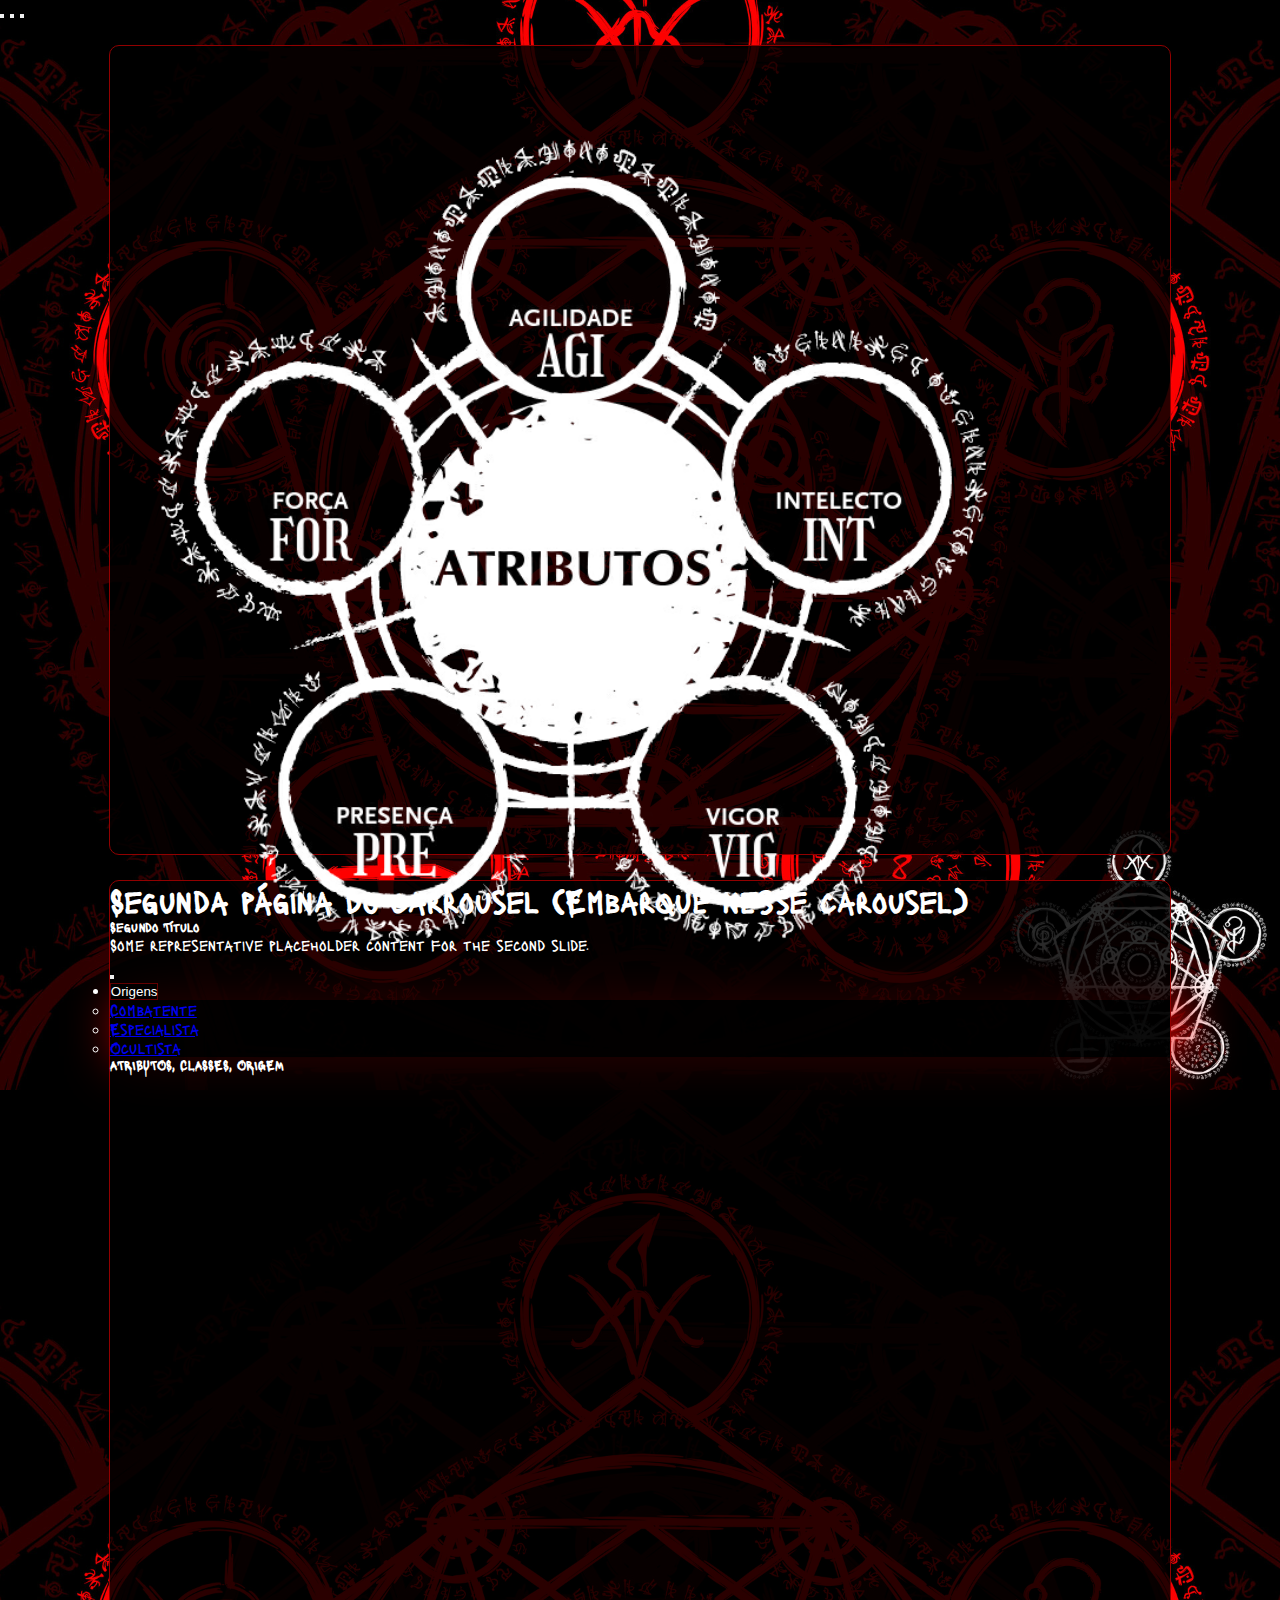
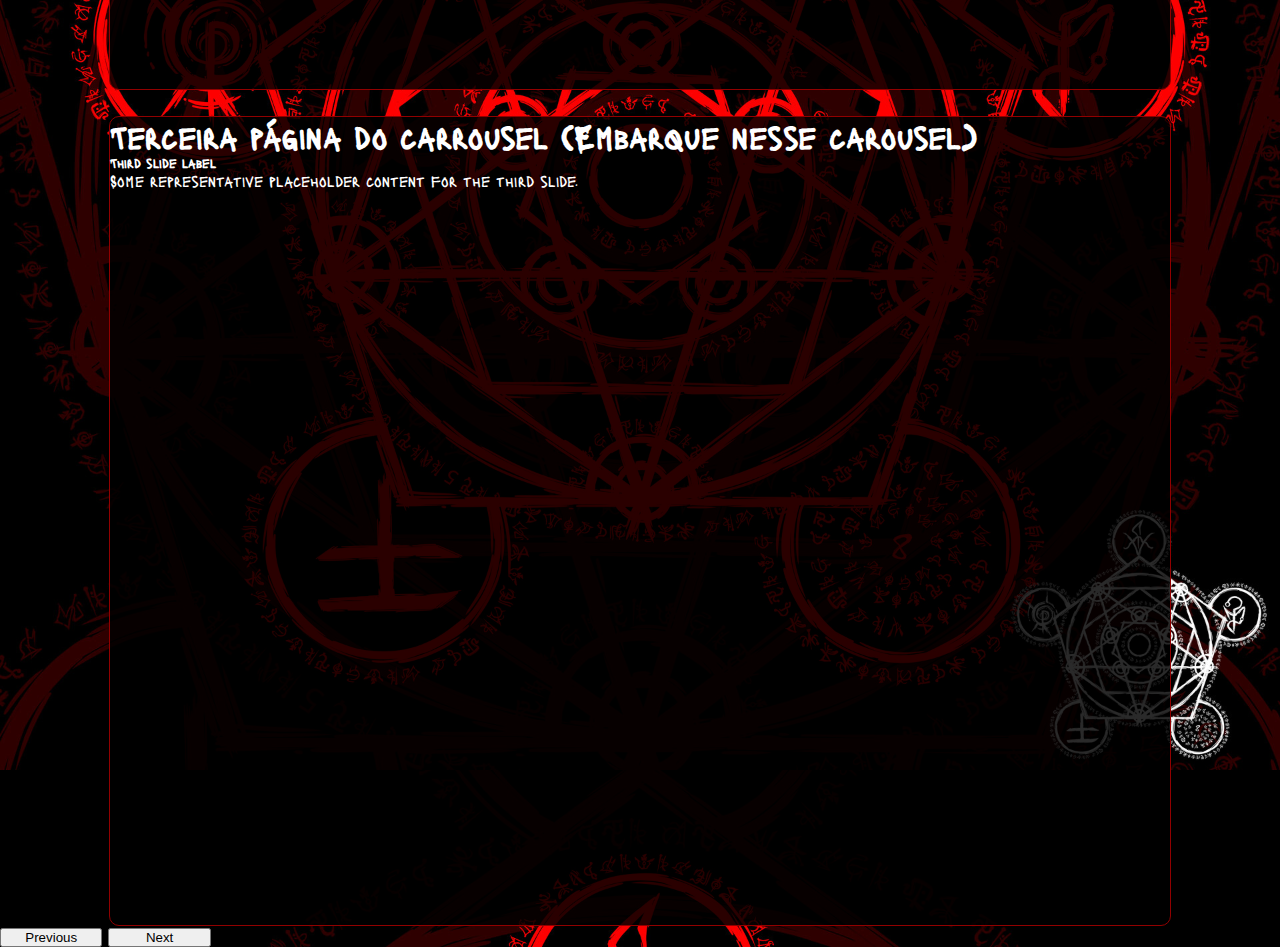
==== commit cea28525: "feat(frontend): :sparkles: dropdown origem" ====
--- a/frontend/index.html
+++ b/frontend/index.html
@@ -29,7 +29,40 @@
     </div>
     <div class="carousel-inner">
       <div class="carousel-item active centro">
-        <img id="atributos" src="./Images/atributos.png">
+        <div class="container">
+          <div class="row">
+            <div class="col-md-6">
+              <img id="atributos" src="./Images/atributos.png">
+            </div>
+            <div class="col-md-6">
+              <nav class="navbar navbar-expand-lg navbar-dark">
+                <div class="container-fluid">
+                  <button class="navbar-toggler" type="button" data-bs-toggle="collapse" data-bs-target="#navbarNavDarkDropdown" aria-controls="navbarNavDarkDropdown" aria-expanded="false" aria-label="Toggle navigation">
+                    <span class="navbar-toggler-icon"></span>
+                  </button>
+                  <div class="collapse navbar-collapse" id="navbarNavDarkDropdown">
+                    <ul class="navbar-nav">
+                      <li class="nav-item dropdown">
+                        <button class="btn dropdown-toggle dropSelects" data-bs-toggle="dropdown" aria-expanded="false">
+                          Origens
+                        </button>
+                        <ul class="dropdown-menu dropdown-menu-dark dropSelectsMenu">
+                          <li><a class="dropdown-item" href="#">Combatente</a></li>
+                          <li><a class="dropdown-item" href="#">Especialista</a></li>
+                          <li><a class="dropdown-item" href="#">Ocultista</a></li>
+                        </ul>
+                      </li>
+                    </ul>
+                  </div>
+                </div>
+              </nav>
+            </div>
+          </div>
+        </div>
+
+        
+
+
         <div class="carousel-caption d-none d-md-block">
           <h5 class="titulosCarousel">ATRIBUTOS, CLASSES, ORIGEM</h5>
         </div>
--- a/frontend/CSS/edicao.css
+++ b/frontend/CSS/edicao.css
@@ -3,7 +3,9 @@
 }
 
 #atributos {
-  width: 35%;
+  width: 80%;
+  margin-top: 6%;
+  margin-left: 35px;
 }
 
 .centro {
@@ -14,8 +16,26 @@
   border: 1px solid rgb(145, 0, 0);
   border-radius: 10px;
   margin-top: 2%;
-}
+} 
 
 .zonaClick {
   width: 8%;
+}
+
+.dropSelects {
+  background-color: rgba(0, 0, 0, 0.719);
+  border: 1px solid rgba(145, 0, 0, 0.678);
+  color: white;
+}
+
+.dropSelects:hover {
+  background-color: rgba(20, 20, 20, 0.897);
+  border: 1px solid rgba(145, 0, 0, 0.678);
+  color: white;
+}
+
+.dropSelectsMenu {
+  background-color: rgba(0, 0, 0, 0.719);
+  box-shadow: 13px 0px 53px 0px rgba(255,0,0,1);
+  color: white;
 }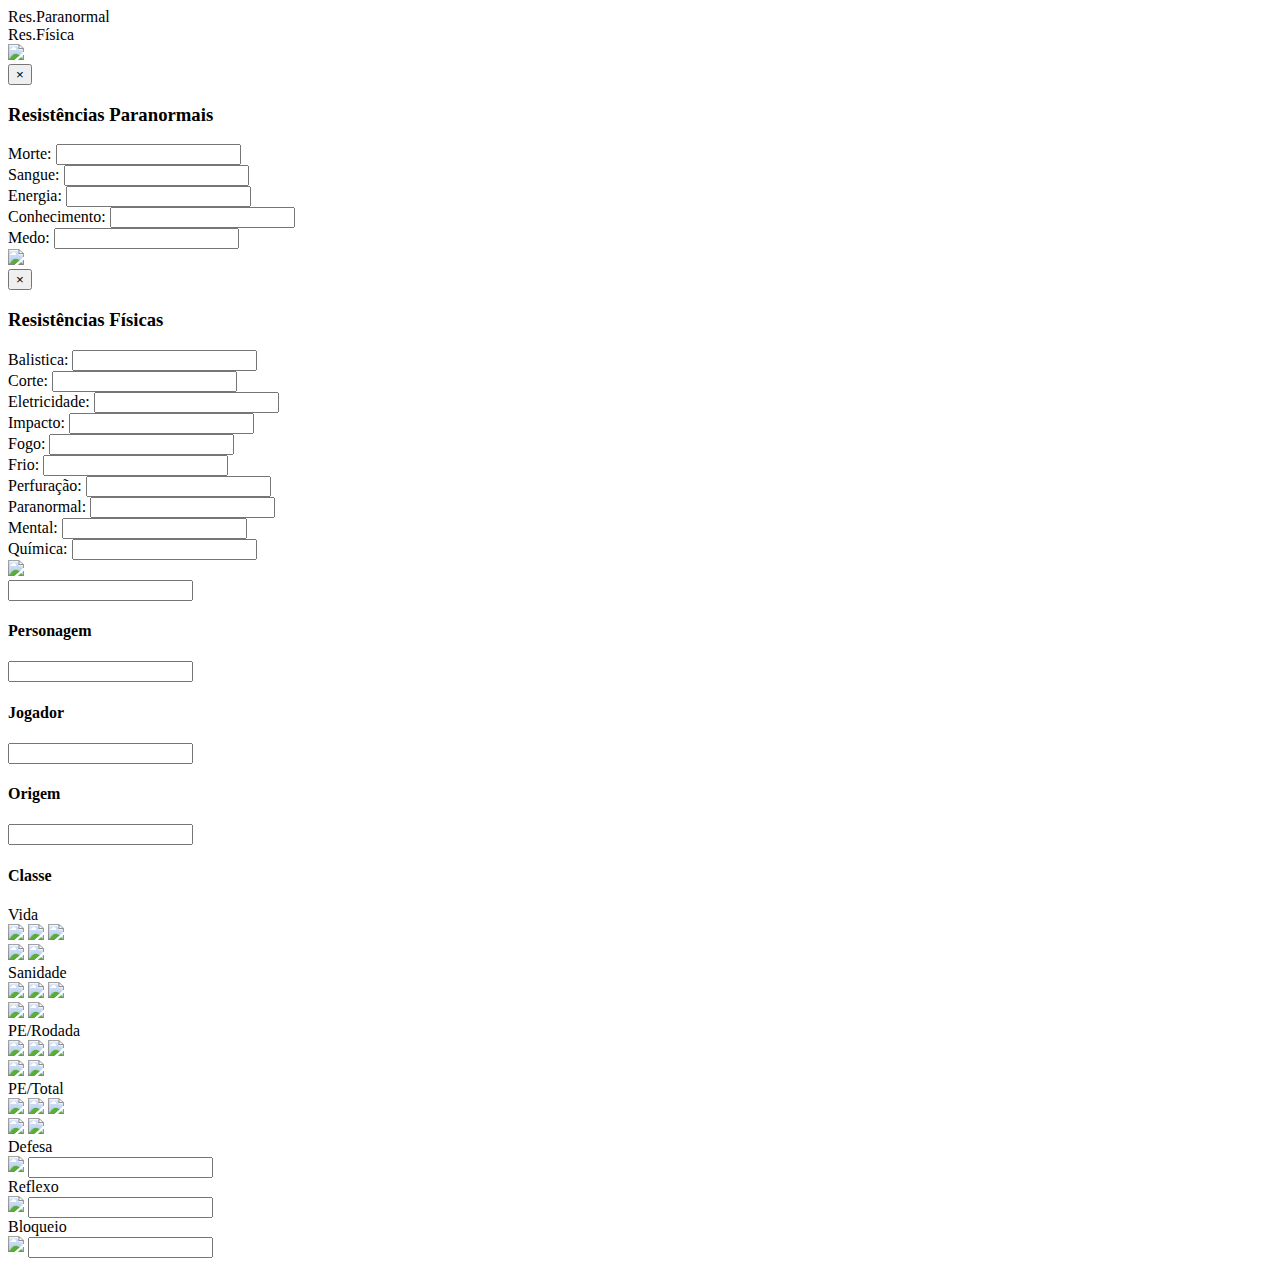
==== commit 00516a68: "perf(frontend): :zap: responsividade bootstrap pagina fichaRolePlay" ====
--- a/frontend/index.html
+++ b/frontend/index.html
@@ -4,92 +4,266 @@
   <meta charset="UTF-8">
   <meta http-equiv="X-UA-Compatible" content="IE=edge">
   <meta name="viewport" content="width=device-width, initial-scale=1.0">
-  
-  <title>Edição</title>
-
-  <link href="https://cdn.jsdelivr.net/npm/bootstrap@5.3.0-alpha1/dist/css/bootstrap.min.css" rel="stylesheet" integrity="sha384-GLhlTQ8iRABdZLl6O3oVMWSktQOp6b7In1Zl3/Jr59b6EGGoI1aFkw7cmDA6j6gD" crossorigin="anonymous">
-
-  <link rel="stylesheet" href="./CSS/style.css">
-  <link rel="stylesheet" href="./CSS/edicao.css">
+  <title>Ficha Role Play Betinho</title>
+
+  <link
+    rel="stylesheet"
+    href="https://stackpath.bootstrapcdn.com/bootstrap/4.1.3/css/bootstrap.min.css"
+    integrity="sha384-MCw98/SFnGE8fJT3GXwEOngsV7Zt27NXFoaoApmYm81iuXoPkFOJwJ8ERdknLPMO"
+    crossorigin="anonymous"
+  >
+
+  <link rel="stylesheet" href="../CSS/style.css">
+  <link rel="stylesheet" href="../CSS/fichaRolePlay.css">
 
   <link rel="preconnect" href="https://fonts.googleapis.com">
   <link rel="preconnect" href="https://fonts.gstatic.com" crossorigin>
   <link href="https://fonts.googleapis.com/css2?family=Lacquer&display=swap" rel="stylesheet">
 </head>
-<body>
-  <div id="carouselExampleCaptions" class="carousel slide containerCarousel">
-    <div class="carousel-indicators">
-      <div class="alinharTitulos">
-        <div>
-          <button type="button" data-bs-target="#carouselExampleCaptions" data-bs-slide-to="0" class="active" aria-current="true" aria-label="Slide 1"></button>
-          <button type="button" data-bs-target="#carouselExampleCaptions" data-bs-slide-to="1" aria-label="Slide 2"></button>
-          <button type="button" data-bs-target="#carouselExampleCaptions" data-bs-slide-to="2" aria-label="Slide 3"></button>
-        </div>
-      </div>
-    </div>
-    <div class="carousel-inner">
-      <div class="carousel-item active centro">
-        <div class="container">
-          <div class="row">
-            <div class="col-md-6">
-              <img id="atributos" src="./Images/atributos.png">
-            </div>
-            <div class="col-md-6">
-              <nav class="navbar navbar-expand-lg navbar-dark">
-                <div class="container-fluid">
-                  <button class="navbar-toggler" type="button" data-bs-toggle="collapse" data-bs-target="#navbarNavDarkDropdown" aria-controls="navbarNavDarkDropdown" aria-expanded="false" aria-label="Toggle navigation">
-                    <span class="navbar-toggler-icon"></span>
-                  </button>
-                  <div class="collapse navbar-collapse" id="navbarNavDarkDropdown">
-                    <ul class="navbar-nav">
-                      <li class="nav-item dropdown">
-                        <button class="btn dropdown-toggle dropSelects" data-bs-toggle="dropdown" aria-expanded="false">
-                          Origens
-                        </button>
-                        <ul class="dropdown-menu dropdown-menu-dark dropSelectsMenu">
-                          <li><a class="dropdown-item" href="#">Combatente</a></li>
-                          <li><a class="dropdown-item" href="#">Especialista</a></li>
-                          <li><a class="dropdown-item" href="#">Ocultista</a></li>
-                        </ul>
-                      </li>
-                    </ul>
+
+<body class="container-fluid">
+  <div class="row">
+    <div class="col-12 containerFicha">
+      <div class="tituloResistencias">
+        <div id="tituloResParanormal" class="tituloStatus">Res.Paranormal</div>
+        <div id="tituloResFisica" class="tituloStatus">Res.Física</div>
+      </div>
+      <div class="btnResistencias">
+        <!-- Button trigger modal resistência paranormal-->
+        <img
+          src="../Images/ResistenciaParanormal.png"
+          id="imgResistenciaParanormal"
+          class="btn btnResistenciaParanormal"
+          data-toggle="modal"
+          data-target="#ModalResistenciaParanormal"
+        />
+        <!-- Modal resistência paranormal-->
+        <div class="modal fade" id="ModalResistenciaParanormal" tabindex="-1" role="dialog"
+          aria-labelledby="exampleModalLabel" aria-hidden="true">
+          <div class="modal-dialog" role="document">
+            <div class="modal-content cardModal">
+              <div class="modal-body">
+                <button type="button" class="close" data-dismiss="modal" aria-label="Close">
+                  <span aria-hidden="true">&times;</span>
+                </button>
+                <h3 class="modal-title centralizarTitulos" id="exampleModalLabel">Resistências Paranormais</h3>
+                <div>
+                  <div class="resistenciaParanormal">
+                    <div class="resistenciaParanormalLinha1">
+                      <div>
+                        Morte:
+                        <input type="text" class="quantStatusResistenciaParanormal" />
+                      </div>
+                      <div>
+                        Sangue:
+                        <input type="text" class="quantStatusResistenciaParanormal" />
+                      </div>
+                    </div>
+      
+                    <div class="resistenciaParanormalLinha2">
+                      <div>
+                        Energia:
+                        <input type="text" class="quantStatusResistenciaParanormal" />
+                      </div>
+                      <div>
+                        Conhecimento:
+                        <input type="text" class="quantStatusResistenciaParanormal" />
+                      </div>
+                    </div>
+      
+                    <div class="resistenciaParanormalMedo">
+                      <div>
+                        Medo:
+                        <input type="text" class="quantStatusResistenciaParanormal" />
+                      </div>
+                    </div>
                   </div>
                 </div>
-              </nav>
-            </div>
-          </div>
-        </div>
-
-        
-
-
-        <div class="carousel-caption d-none d-md-block">
-          <h5 class="titulosCarousel">ATRIBUTOS, CLASSES, ORIGEM</h5>
-        </div>
-      </div>
-      <div class="carousel-item centro">
-        <h1>Segunda página do carrousel (Embarque nesse carousel)</h1>
-        <div class="carousel-caption d-none d-md-block">
-          <h5>Segundo Título</h5>
-          <p>Some representative placeholder content for the second slide.</p>
-        </div>
-      </div>
-      <div class="carousel-item centro">
-        <h1>Terceira página do carrousel (Embarque nesse carousel)</h1>
-        <div class="carousel-caption d-none d-md-block">
-          <h5>Third slide label</h5>
-          <p>Some representative placeholder content for the third slide.</p>
+              </div>
+            </div>
+          </div>
+        </div>
+      
+        <!-- Button trigger modal resistência física-->
+        <img
+          src="../Images/ResistenciaFisica.png"
+          id="imgResistenciaFisica"
+          class="btn btnResistenciaFisica"
+          data-toggle="modal"
+          data-target="#ModalResistenciaFisica"
+        />
+        <!-- Modal resistência física-->
+        <div class="modal fade" id="ModalResistenciaFisica" tabindex="-1" role="dialog"
+          aria-labelledby="exampleModalLabel" aria-hidden="true">
+          <div class="modal-dialog" role="document">
+            <div class="modal-content cardModal">
+              <div class="modal-body">
+                <button type="button" class="close" data-dismiss="modal" aria-label="Close">
+                  <span aria-hidden="true">&times;</span>
+                </button>
+                <h3 class="modal-title centralizarTitulos" id="exampleModalLabel">Resistências Físicas</h3>
+                <div class="organizacaoColuna">
+                  <div class="resistenciaFisicaEsquerdo">
+                    <div>
+                      Balistica:
+                      <input type="text" class="quantStatusResistenciaFisica" />
+                    </div>
+                    <div>
+                      Corte:
+                      <input type="text" class="quantStatusResistenciaFisica" />
+                    </div>
+                    <div>
+                      Eletricidade:
+                      <input type="text" class="quantStatusResistenciaFisica" />
+                    </div>
+                    <div>
+                      Impacto:
+                      <input type="text" class="quantStatusResistenciaFisica" />
+                    </div>
+                    <div>
+                      Fogo:
+                      <input type="text" class="quantStatusResistenciaFisica" />
+                    </div>
+                  </div>
+      
+                  <div class="resistenciaFisicaDireito">
+                    <div>
+                      Frio:
+                      <input type="text" class="quantStatusResistenciaFisica" />
+                    </div>
+                    <div>
+                      Perfuração:
+                      <input type="text" class="quantStatusResistenciaFisica" />
+                    </div>
+                    <div>
+                      Paranormal:
+                      <input type="text" class="quantStatusResistenciaFisica" />
+                    </div>
+                    <div>
+                      Mental:
+                      <input type="text" class="quantStatusResistenciaFisica" />
+                    </div>
+                    <div>
+                      Química:
+                      <input type="text" class="quantStatusResistenciaFisica" />
+                    </div>
+                  </div>
+                </div>
+              </div>
+            </div>
+          </div>
+        </div>
+      </div>
+
+      <div class="img-nomes">
+        <img src="../Images/perfil.png" class="avatar" onclick="selecionarImagem()" />
+        <div class="containerJogador-Personagem">
+          <div class="Jogador-Personagem">
+            <input type="text" class="nomeJogador-Personagem" />
+            <h4>Personagem</h4>
+          </div>
+          <div class="Jogador-Personagem">
+            <input type="text" class="nomeJogador-Personagem" />
+            <h4>Jogador</h4>
+          </div>
+        </div>
+      </div>
+
+      <div class="orgm-class">
+        <div id="containerOrigem-Classe-Origem" class="containerOrigem-Classe">
+          <div class="Origem-Classe">
+            <div class="nomeOrigem-Classe">
+              <input type="text" id="inputOrigem">
+            </div>
+            <h4>Origem</h4>
+          </div>
+        </div>
+        <div class="containerOrigem-Classe">
+          <div class="Origem-Classe">
+            <div class="nomeOrigem-Classe">
+              <input type="text" id="inputClasse">
+            </div>
+            <h4>Classe</h4>
+          </div>
+        </div>
+      </div>
+
+      <div class="status">
+        <div id="tituloVida" class="tituloStatus">Vida</div>
+        <div class="status-vida">
+          <img id="heart" src="../Images/Life.png" />
+          <img src="../Images/setaMenos1.png" id="heartMinusOne" class="buttonStatusLife" />
+          <img src="../Images/setaMenos5.png" id="heartMinusFive" class="buttonStatusLife" />
+          <div class="progressLife">
+            <div class="barLife" id="barraVida"></div>
+          </div>
+          <img src="../Images/setaMais1.png" id="heartPlusOne" class="buttonStatusLife" />
+          <img src="../Images/setaMais5.png" id="heartPlusFive" class="buttonStatusLife" />
+        </div>
+      
+        <div id="tituloSanidade" class="tituloStatus">Sanidade</div>
+        <div class="status-sanidade">
+          <img id="sanity" src="../Images/cerebro.png" />
+          <img src="../Images/setaMenos1.png" id="sanityMinusOne" class="buttonStatusSanity" />
+          <img src="../Images/setaMenos5.png" id="sanityMinusFive" class="buttonStatusSanity" />
+          <div class="progressSanity">
+            <div class="barSanity" id="barraSanidade"></div>
+          </div>
+          <img src="../Images/setaMais1.png" id="sanityPlusOne" class="buttonStatusSanity" />
+          <img src="../Images/setaMais5.png" id="sanityPlusFive" class="buttonStatusSanity" />
+        </div>
+      
+        <div id="tituloPeRodada" class="tituloStatus">PE/Rodada</div>
+        <div class="status-peRodada">
+          <img id="peRodada" src="../Images/musculo1.png" />
+          <img src="../Images/setaMenos1.png" id="peRodadaMinusOne" class="buttonStatusPeRodada" />
+          <img src="../Images/setaMenos5.png" id="peRodadaMinusFive" class="buttonStatusPeRodada" />
+          <div class="progressPeRodada">
+            <div class="barPeRodada" id="barraPeRodada"></div>
+          </div>
+          <img src="../Images/setaMais1.png" id="peRodadaPlusOne" class="buttonStatusPeRodada" />
+          <img src="../Images/setaMais5.png" id="peRodadaPlusFive" class="buttonStatusPeRodada" />
+        </div>
+      
+        <div id="tituloPeTotal" class="tituloStatus">PE/Total</div>
+        <div class="status-peTotal">
+          <img id="peTotal" src="../Images/corpo1.png" />
+          <img src="../Images/setaMenos1.png" id="peTotalMinusOne" class="buttonStatusPeTotal" />
+          <img src="../Images/setaMenos5.png" id="peTotalMinusFive" class="buttonStatusPeTotal" />
+          <div class="progressPeTotal">
+            <div class="barPeTotal" id="barraPeTotal"></div>
+          </div>
+          <img src="../Images/setaMais1.png" id="peTotalPlusOne" class="buttonStatusPeTotal" />
+          <img src="../Images/setaMais5.png" id="peTotalPlusFive" class="buttonStatusPeTotal" />
+        </div>
+      </div>
+
+      <div class="defensivos">
+        <div class="status-defensivos">
+          <div id="tituloDefesa" class="tituloDefensivos">Defesa</div>
+          <div>
+            <img id="defesa" src="../Images/escudo.png" />
+            <input type="text" class="quantStatusDefensivos" />
+          </div>
+        </div>
+      
+        <div class="status-defensivos">
+          <div id="tituloReflexo" class="tituloDefensivos">Reflexo</div>
+          <div>
+            <img id="reflexo" src="../Images/reflexo1.png" />
+            <input type="text" class="quantStatusDefensivos" />
+          </div>
+        </div>
+      
+        <div class="status-defensivos">
+          <div id="tituloBloqueio" class="tituloDefensivos">Bloqueio</div>
+          <div>
+            <img id="bloqueio" src="../Images/bloqueio.png" />
+            <input type="text" class="quantStatusDefensivos" />
+          </div>
         </div>
       </div>
     </div>
-    <button class="carousel-control-prev zonaClick" type="button" data-bs-target="#carouselExampleCaptions" data-bs-slide="prev">
-      <span class="carousel-control-prev-icon" aria-hidden="true"></span>
-      <span class="visually-hidden">Previous</span>
-    </button>
-    <button class="carousel-control-next zonaClick" type="button" data-bs-target="#carouselExampleCaptions" data-bs-slide="next">
-      <span class="carousel-control-next-icon" aria-hidden="true"></span>
-      <span class="visually-hidden">Next</span>
-    </button>
   </div>
   <script src="https://code.jquery.com/jquery-3.3.1.slim.min.js"
     integrity="sha384-q8i/X+965DzO0rT7abK41JStQIAqVgRVzpbzo5smXKp4YfRvH+8abtTE1Pi6jizo"
@@ -97,6 +271,16 @@
   <script src="https://cdnjs.cloudflare.com/ajax/libs/popper.js/1.14.3/umd/popper.min.js"
     integrity="sha384-ZMP7rVo3mIykV+2+9J3UJ46jBk0WLaUAdn689aCwoqbBJiSnjAK/l8WvCWPIPm49"
     crossorigin="anonymous"></script>
-    <script src="https://cdn.jsdelivr.net/npm/bootstrap@5.3.0-alpha1/dist/js/bootstrap.bundle.min.js" integrity="sha384-w76AqPfDkMBDXo30jS1Sgez6pr3x5MlQ1ZAGC+nuZB+EYdgRZgiwxhTBTkF7CXvN" crossorigin="anonymous"></script>
+  <script src="https://stackpath.bootstrapcdn.com/bootstrap/4.1.3/js/bootstrap.min.js"
+    integrity="sha384-ChfqqxuZUCnJSK3+MXmPNIyE6ZbWh2IMqE241rYiqJxyMiZ6OW/JmZQ5stwEULTy"
+    crossorigin="anonymous"></script>
+
+  <script src="../JavaScript/fichaRolePlay/scriptFichaRolePlay.js"></script>
+  <script src="../JavaScript/fichaRolePlay/scriptStatusVida.js"></script>
+  <script src="../JavaScript/fichaRolePlay/scriptStatusSanidade.js"></script>
+  <script src="../JavaScript/fichaRolePlay/scriptStatusPeRodada.js"></script>
+  <script src="../JavaScript/fichaRolePlay/scriptStatusPeTotal.js"></script>
+  <script src="../JavaScript/fichaRolePlay/scriptHoversTitulos.js"></script>
+
 </body>
 </html>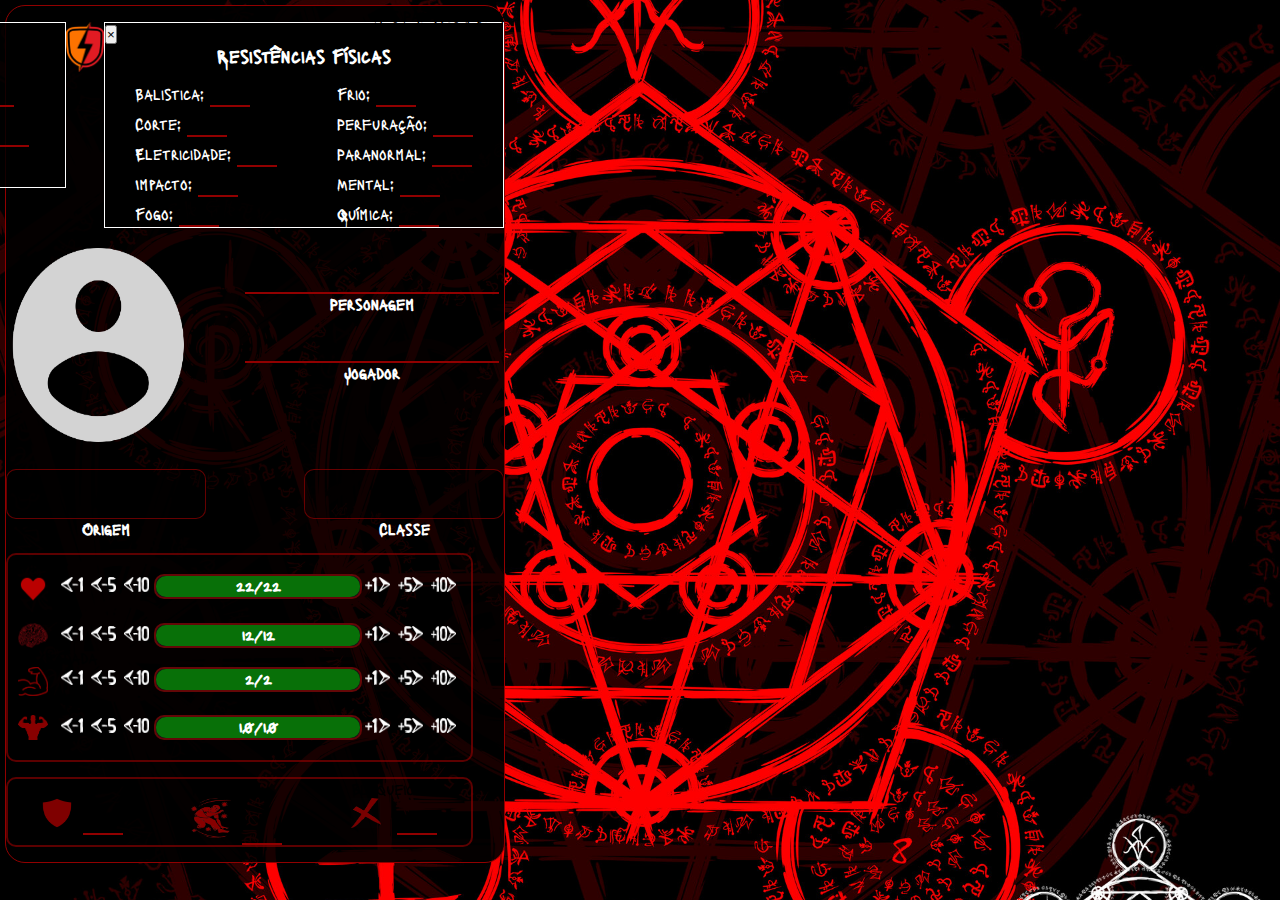
==== commit 9c085aa0: "Merge pull request #23 from Adadezer/betinho" ====
--- a/frontend/index.html
+++ b/frontend/index.html
@@ -13,8 +13,8 @@
     crossorigin="anonymous"
   >
 
-  <link rel="stylesheet" href="../CSS/style.css">
-  <link rel="stylesheet" href="../CSS/fichaRolePlay.css">
+  <link rel="stylesheet" href="./CSS/style.css">
+  <link rel="stylesheet" href="./CSS/fichaRolePlay.css">
 
   <link rel="preconnect" href="https://fonts.googleapis.com">
   <link rel="preconnect" href="https://fonts.gstatic.com" crossorigin>
@@ -31,19 +31,18 @@
       <div class="btnResistencias">
         <!-- Button trigger modal resistência paranormal-->
         <img
-          src="../Images/ResistenciaParanormal.png"
+          src="./Images/ResistenciaParanormal.png"
           id="imgResistenciaParanormal"
           class="btn btnResistenciaParanormal"
-          data-toggle="modal"
-          data-target="#ModalResistenciaParanormal"
+          data-bs-toggle="modal"
+          data-bs-target="#ModalResistenciaParanormal"
         />
         <!-- Modal resistência paranormal-->
-        <div class="modal fade" id="ModalResistenciaParanormal" tabindex="-1" role="dialog"
-          aria-labelledby="exampleModalLabel" aria-hidden="true">
+        <div class="modal fade" id="ModalResistenciaParanormal" tabindex="-1" aria-labelledby="exampleModalLabel" aria-hidden="true">
           <div class="modal-dialog" role="document">
             <div class="modal-content cardModal">
               <div class="modal-body">
-                <button type="button" class="close" data-dismiss="modal" aria-label="Close">
+                <button type="button" class="close" data-bs-dismiss="modal" aria-label="Close">
                   <span aria-hidden="true">&times;</span>
                 </button>
                 <h3 class="modal-title centralizarTitulos" id="exampleModalLabel">Resistências Paranormais</h3>
@@ -86,19 +85,18 @@
       
         <!-- Button trigger modal resistência física-->
         <img
-          src="../Images/ResistenciaFisica.png"
+          src="./Images/ResistenciaFisica.png"
           id="imgResistenciaFisica"
           class="btn btnResistenciaFisica"
-          data-toggle="modal"
-          data-target="#ModalResistenciaFisica"
+          data-bs-toggle="modal"
+          data-bs-target="#ModalResistenciaFisica"
         />
         <!-- Modal resistência física-->
-        <div class="modal fade" id="ModalResistenciaFisica" tabindex="-1" role="dialog"
-          aria-labelledby="exampleModalLabel" aria-hidden="true">
+        <div class="modal fade" id="ModalResistenciaFisica" tabindex="-1" aria-labelledby="exampleModalLabel" aria-hidden="true">
           <div class="modal-dialog" role="document">
             <div class="modal-content cardModal">
               <div class="modal-body">
-                <button type="button" class="close" data-dismiss="modal" aria-label="Close">
+                <button type="button" class="close" data-bs-dismiss="modal" aria-label="Close">
                   <span aria-hidden="true">&times;</span>
                 </button>
                 <h3 class="modal-title centralizarTitulos" id="exampleModalLabel">Resistências Físicas</h3>
@@ -156,7 +154,7 @@
       </div>
 
       <div class="img-nomes">
-        <img src="../Images/perfil.png" class="avatar" onclick="selecionarImagem()" />
+        <img src="./Images/perfil.png" class="avatar" onclick="selecionarImagem()" />
         <div class="containerJogador-Personagem">
           <div class="Jogador-Personagem">
             <input type="text" class="nomeJogador-Personagem" />
@@ -191,50 +189,58 @@
       <div class="status">
         <div id="tituloVida" class="tituloStatus">Vida</div>
         <div class="status-vida">
-          <img id="heart" src="../Images/Life.png" />
-          <img src="../Images/setaMenos1.png" id="heartMinusOne" class="buttonStatusLife" />
-          <img src="../Images/setaMenos5.png" id="heartMinusFive" class="buttonStatusLife" />
+          <img id="heart" src="./Images/Life.png" />
+          <img src="./Images/setaMenos1.png" id="heartMinusOne" class="buttonStatusLife" />
+          <img src="./Images/setaMenos5.png" id="heartMinusFive" class="buttonStatusLife" />
+          <img src="./Images/setaMenos10.png" id="heartMinusTen" class="buttonStatusLife" />
           <div class="progressLife">
             <div class="barLife" id="barraVida"></div>
           </div>
-          <img src="../Images/setaMais1.png" id="heartPlusOne" class="buttonStatusLife" />
-          <img src="../Images/setaMais5.png" id="heartPlusFive" class="buttonStatusLife" />
+          <img src="./Images/setaMais1.png" id="heartPlusOne" class="buttonStatusLife" />
+          <img src="./Images/setaMais5.png" id="heartPlusFive" class="buttonStatusLife" />
+          <img src="./Images/setaMais10.png" id="heartPlusTen" class="buttonStatusLife" />
         </div>
       
         <div id="tituloSanidade" class="tituloStatus">Sanidade</div>
         <div class="status-sanidade">
-          <img id="sanity" src="../Images/cerebro.png" />
-          <img src="../Images/setaMenos1.png" id="sanityMinusOne" class="buttonStatusSanity" />
-          <img src="../Images/setaMenos5.png" id="sanityMinusFive" class="buttonStatusSanity" />
+          <img id="sanity" src="./Images/cerebro.png" />
+          <img src="./Images/setaMenos1.png" id="sanityMinusOne" class="buttonStatusSanity" />
+          <img src="./Images/setaMenos5.png" id="sanityMinusFive" class="buttonStatusSanity" />
+          <img src="./Images/setaMenos10.png" id="sanityMinusTen" class="buttonStatusSanity" />
           <div class="progressSanity">
             <div class="barSanity" id="barraSanidade"></div>
           </div>
-          <img src="../Images/setaMais1.png" id="sanityPlusOne" class="buttonStatusSanity" />
-          <img src="../Images/setaMais5.png" id="sanityPlusFive" class="buttonStatusSanity" />
+          <img src="./Images/setaMais1.png" id="sanityPlusOne" class="buttonStatusSanity" />
+          <img src="./Images/setaMais5.png" id="sanityPlusFive" class="buttonStatusSanity" />
+          <img src="./Images/setaMais10.png" id="sanityPlusTen" class="buttonStatusSanity" />
         </div>
       
         <div id="tituloPeRodada" class="tituloStatus">PE/Rodada</div>
         <div class="status-peRodada">
-          <img id="peRodada" src="../Images/musculo1.png" />
-          <img src="../Images/setaMenos1.png" id="peRodadaMinusOne" class="buttonStatusPeRodada" />
-          <img src="../Images/setaMenos5.png" id="peRodadaMinusFive" class="buttonStatusPeRodada" />
+          <img id="peRodada" src="./Images/musculo1.png" />
+          <img src="./Images/setaMenos1.png" id="peRodadaMinusOne" class="buttonStatusPeRodada" />
+          <img src="./Images/setaMenos5.png" id="peRodadaMinusFive" class="buttonStatusPeRodada" />
+          <img src="./Images/setaMenos10.png" id="peRodadaMinusTen" class="buttonStatusPeRodada" />
           <div class="progressPeRodada">
             <div class="barPeRodada" id="barraPeRodada"></div>
           </div>
-          <img src="../Images/setaMais1.png" id="peRodadaPlusOne" class="buttonStatusPeRodada" />
-          <img src="../Images/setaMais5.png" id="peRodadaPlusFive" class="buttonStatusPeRodada" />
+          <img src="./Images/setaMais1.png" id="peRodadaPlusOne" class="buttonStatusPeRodada" />
+          <img src="./Images/setaMais5.png" id="peRodadaPlusFive" class="buttonStatusPeRodada" />
+          <img src="./Images/setaMais10.png" id="peRodadaPlusTen" class="buttonStatusPeRodada" />
         </div>
       
         <div id="tituloPeTotal" class="tituloStatus">PE/Total</div>
         <div class="status-peTotal">
-          <img id="peTotal" src="../Images/corpo1.png" />
-          <img src="../Images/setaMenos1.png" id="peTotalMinusOne" class="buttonStatusPeTotal" />
-          <img src="../Images/setaMenos5.png" id="peTotalMinusFive" class="buttonStatusPeTotal" />
+          <img id="peTotal" src="./Images/corpo1.png" />
+          <img src="./Images/setaMenos1.png" id="peTotalMinusOne" class="buttonStatusPeTotal" />
+          <img src="./Images/setaMenos5.png" id="peTotalMinusFive" class="buttonStatusPeTotal" />
+          <img src="./Images/setaMenos10.png" id="peTotalMinusTen" class="buttonStatusPeTotal" />
           <div class="progressPeTotal">
             <div class="barPeTotal" id="barraPeTotal"></div>
           </div>
-          <img src="../Images/setaMais1.png" id="peTotalPlusOne" class="buttonStatusPeTotal" />
-          <img src="../Images/setaMais5.png" id="peTotalPlusFive" class="buttonStatusPeTotal" />
+          <img src="./Images/setaMais1.png" id="peTotalPlusOne" class="buttonStatusPeTotal" />
+          <img src="./Images/setaMais5.png" id="peTotalPlusFive" class="buttonStatusPeTotal" />
+          <img src="./Images/setaMais10.png" id="peTotalPlusTen" class="buttonStatusPeTotal" />
         </div>
       </div>
 
@@ -242,7 +248,7 @@
         <div class="status-defensivos">
           <div id="tituloDefesa" class="tituloDefensivos">Defesa</div>
           <div>
-            <img id="defesa" src="../Images/escudo.png" />
+            <img id="defesa" src="./Images/escudo.png" />
             <input type="text" class="quantStatusDefensivos" />
           </div>
         </div>
@@ -250,7 +256,7 @@
         <div class="status-defensivos">
           <div id="tituloReflexo" class="tituloDefensivos">Reflexo</div>
           <div>
-            <img id="reflexo" src="../Images/reflexo1.png" />
+            <img id="reflexo" src="./Images/reflexo1.png" />
             <input type="text" class="quantStatusDefensivos" />
           </div>
         </div>
@@ -258,7 +264,7 @@
         <div class="status-defensivos">
           <div id="tituloBloqueio" class="tituloDefensivos">Bloqueio</div>
           <div>
-            <img id="bloqueio" src="../Images/bloqueio.png" />
+            <img id="bloqueio" src="./Images/bloqueio.png" />
             <input type="text" class="quantStatusDefensivos" />
           </div>
         </div>
@@ -271,16 +277,16 @@
   <script src="https://cdnjs.cloudflare.com/ajax/libs/popper.js/1.14.3/umd/popper.min.js"
     integrity="sha384-ZMP7rVo3mIykV+2+9J3UJ46jBk0WLaUAdn689aCwoqbBJiSnjAK/l8WvCWPIPm49"
     crossorigin="anonymous"></script>
-  <script src="https://stackpath.bootstrapcdn.com/bootstrap/4.1.3/js/bootstrap.min.js"
-    integrity="sha384-ChfqqxuZUCnJSK3+MXmPNIyE6ZbWh2IMqE241rYiqJxyMiZ6OW/JmZQ5stwEULTy"
+  <script src="https://cdn.jsdelivr.net/npm/bootstrap@5.3.0-alpha1/dist/js/bootstrap.bundle.min.js"
+    integrity="sha384-w76AqPfDkMBDXo30jS1Sgez6pr3x5MlQ1ZAGC+nuZB+EYdgRZgiwxhTBTkF7CXvN"
     crossorigin="anonymous"></script>
 
-  <script src="../JavaScript/fichaRolePlay/scriptFichaRolePlay.js"></script>
-  <script src="../JavaScript/fichaRolePlay/scriptStatusVida.js"></script>
-  <script src="../JavaScript/fichaRolePlay/scriptStatusSanidade.js"></script>
-  <script src="../JavaScript/fichaRolePlay/scriptStatusPeRodada.js"></script>
-  <script src="../JavaScript/fichaRolePlay/scriptStatusPeTotal.js"></script>
-  <script src="../JavaScript/fichaRolePlay/scriptHoversTitulos.js"></script>
+  <script src="./JavaScript/fichaRolePlay/scriptFichaRolePlay.js"></script>
+  <script src="./JavaScript/fichaRolePlay/scriptStatusVida.js"></script>
+  <script src="./JavaScript/fichaRolePlay/scriptStatusSanidade.js"></script>
+  <script src="./JavaScript/fichaRolePlay/scriptStatusPeRodada.js"></script>
+  <script src="./JavaScript/fichaRolePlay/scriptStatusPeTotal.js"></script>
+  <script src="./JavaScript/fichaRolePlay/scriptHoversTitulos.js"></script>
 
 </body>
 </html>--- a/frontend/CSS/style.css
+++ b/frontend/CSS/style.css
@@ -0,0 +1,14 @@
+* {
+  margin: 0;
+  padding: 0;
+  box-sizing: border-box;
+}
+
+body {
+  background-color: black;
+  background-image: url('../Images/backgroundOP.jpg');
+  background-size: cover;
+  background-position: center center;
+  font-family: Lacquer, Arial, Helvetica, sans-serif;
+  color: white;
+}--- a/frontend/CSS/fichaRolePlay.css
+++ b/frontend/CSS/fichaRolePlay.css
@@ -0,0 +1,310 @@
+.containerFicha {
+  max-width: 500px;
+  max-height: 100%;
+  margin: 5px;
+  padding: 0, 15px;
+  padding-bottom: 15px;
+  display: flex;
+  flex-direction: column;
+  border: 1.7px solid rgb(145, 0, 0);
+  border-radius: 20px;
+  background-color: rgba(0, 0, 0, 0.905);
+}
+
+.tituloResistencias {
+  display: flex;
+  justify-content: flex-end;
+  margin-bottom: 1rem;
+}
+
+#tituloResParanormal, #tituloResFisica {
+  position: absolute;
+  z-index: 1;
+}
+#tituloResParanormal {
+  margin-right: 1rem;
+  z-index: 2;
+}
+
+.btnResistencias {
+  display: flex;
+  justify-content: flex-end;
+  margin-bottom: 1rem;
+}
+
+.btnResistenciaFisica {
+  max-width: 50px;
+  max-height: 50px;
+}
+
+.btnResistenciaParanormal {
+  max-width: 60px;
+  max-height: 50px;
+}
+
+.img-nomes {
+  display: flex;
+  justify-content: space-around;
+}
+
+.avatar {
+  border-radius: 100%;
+  width: 35%;
+  height: 200px;
+  margin-right: 10%;
+}
+.avatar:hover, .btnResistenciaParanormal:hover, .btnResistenciaFisica:hover {
+  transform: scale(1.1);
+  box-shadow: 0 3px 6px rgba(0, 0, 0, 0.16), 0 3px 6px rgba(0, 0, 0, 0.23);
+  cursor: pointer;
+}
+
+.containerJogador-Personagem {
+  display: flex;
+  flex-direction: column;
+}
+
+.Jogador-Personagem {
+  display: flex;
+  align-items: center;
+  flex-direction: column;
+}
+
+.nomeJogador-Personagem,
+.quantStatusDefensivos,
+.quantStatusResistenciaFisica,
+.quantStatusResistenciaParanormal {
+  width: 100%;
+  height: 50px;
+  border: 0;
+  border-bottom: rgb(145, 0, 0) solid 2px;
+  outline: 0;
+  background: transparent;
+  font-size: 22px;
+  text-align: center;
+  color: purple;
+  font-family: Lacquer;
+}
+
+.quantStatusDefensivos, .quantStatusResistenciaFisica, .quantStatusResistenciaParanormal {
+  width: 40px;
+  height: 30px;
+  color: white;
+}
+
+.nomeJogador-Personagem:focus,
+.quantStatusDefensivos:focus,
+.quantStatusResistenciaFisica:focus,
+.quantStatusResistenciaParanormal:focus {
+  animation: border-fade 1s infinite alternate;
+}
+
+@keyframes border-fade {
+  0% {
+    border-color: red;
+  }
+  100% {
+    border-color: purple;
+  }
+}
+
+.orgm-class {
+  display: flex;
+  align-items: center;
+  justify-content: space-between;
+}
+
+.Origem-Classe {
+  display: flex;
+  align-items: center;
+  flex-direction: column;
+}
+
+.nomeOrigem-Classe {
+  display: flex;
+  max-width: 200px;
+  max-height: 50px;
+  margin-top: 25px;
+  padding: 15px;
+  border-radius: 10px;
+  /* background-color: rgba(145, 0, 0, 0.363); */
+  background-color: rgba(0, 0, 0, 0.363);
+  border: 1.5px solid rgba(145, 0, 0, 0.699);
+  font-size: 20px;
+  text-align: center;
+}
+
+#inputOrigem, #inputClasse {
+  width: 100%;
+  border: 0;
+  outline: 0;
+  background: transparent;
+  font-size: 22px;
+  text-align: center;
+  color: purple;
+  z-index: 2;
+}
+
+#containerOrigem-Classe-Origem {
+  margin-right: 25px;
+}
+
+.status, .defensivos {
+  display: flex;
+  flex-direction: column;
+  justify-content: space-around;
+  max-width: 467px;
+  max-height: 235px;
+  margin-top: 15px;  
+  border-radius: 10px;
+  border: 2px solid rgba(145, 0, 0, 0.63);
+}
+
+.status {
+  padding-left: 10px;
+  padding-right: 10px;
+}
+
+.defensivos {
+  display: flex;
+  flex-direction: row;
+  height: 70px;
+  padding: 0;
+}
+
+.tituloStatus, .tituloDefensivos {
+  color: rgb(0, 0, 0);
+}
+
+.status-vida,
+.status-sanidade,
+.status-peRodada,
+.status-peTotal,
+.def-defesa,
+.def-reflexo,
+.def-bloqueio {
+  display: flex;
+}
+
+.status-peTotal {
+  padding-bottom: 20px;
+}
+
+.buttonStatusLife, .buttonStatusSanity, .buttonStatusPeRodada, .buttonStatusPeTotal {
+  width: 25px;
+  height: 15px;
+  margin: 3px;
+  margin-right: 5px;
+}
+
+.buttonStatusLife:hover,
+.buttonStatusSanity:hover,
+.buttonStatusPeRodada:hover,
+.buttonStatusPeTotal:hover {
+  width: 27px;
+  height: 17px;
+  cursor: pointer;
+}
+
+#heart, #sanity, #peRodada, #peTotal, #defesa, #reflexo, #bloqueio {
+  width: 30px;
+  margin-right: 10px;
+  transition: transform 0.2s ease-in-out;
+}
+
+#defesa {
+  height: 30px;
+  margin-right: 5px;
+}
+
+#reflexo {
+  width: 40px;
+  height: 40px;
+  margin-right: 5px;
+}
+
+#bloqueio {
+  height: 30px;
+}
+
+#heart.pulsando, #sanity.pulsando, #peRodada.pulsando, #peTotal.pulsando {
+  transform: scale(1.5);
+}
+
+.progressLife, .progressSanity, .progressPeRodada, .progressPeTotal {
+  width: 100%;
+  height: 25px;
+  border-radius: 10px;
+  background-color: rgb(20, 20, 20);
+  border: 2px solid rgba(145, 0, 0, 0.63);
+}
+
+.barLife, .barSanity, .barPeRodada, .barPeTotal {
+  height: 100%;
+  border-radius: 10px;
+  transition: width 0.3s ease-in-out;
+  text-align: center;
+  font-weight: 600;
+}
+
+.barLife.green, .barSanity.green, .barPeRodada.green, .barPeTotal.green {
+  border-radius: 10px;
+  background-color: #087008;
+}
+
+.barLife.yellow, .barSanity.yellow, .barPeRodada.yellow, .barPeTotal.yellow {
+  border-radius: 10px;
+  background-color: #856d0e;
+}
+
+.barLife.red, .barSanity.red, .barPeRodada.red, .barPeTotal.red {
+  border-radius: 10px;
+  background-color: #992a0e;
+}
+
+.cardModal {
+  width: 400px;
+  background-color: rgba(0, 0, 0, 0.850);
+  border: 1px solid white;
+}
+
+.organizacaoColuna {
+  display: flex;
+  justify-content: space-around;
+  margin-top: 10px;
+}
+
+.centralizarTitulos {
+  text-align: center;
+}
+
+.resistenciaParanormal {
+  display: flex;
+  flex-direction: column; 
+}
+
+.resistenciaParanormalLinha1, .resistenciaParanormalLinha2, .resistenciaParanormalMedo {
+  display: flex;
+  justify-content: space-around;
+  margin-top: 10px;
+}
+
+/* input {
+  width: 100px;
+  height: 30px;
+  margin-left: 1px;
+  background-color: black;
+  border: 2px solid rgba(145, 0, 0, 0.63);
+  border-radius: 5px;
+  outline: 0;
+  color: white;
+  font-size: 20px;
+}
+input[type=number]::-webkit-inner-spin-button { 
+  height: 35px;
+  margin: 10px;
+  padding: 5px;
+  transform: rotate(90deg);
+  filter: drop-shadow(5px 50px 10px rgb(255, 0, 0)) opacity(30%);
+  cursor: pointer;
+} */